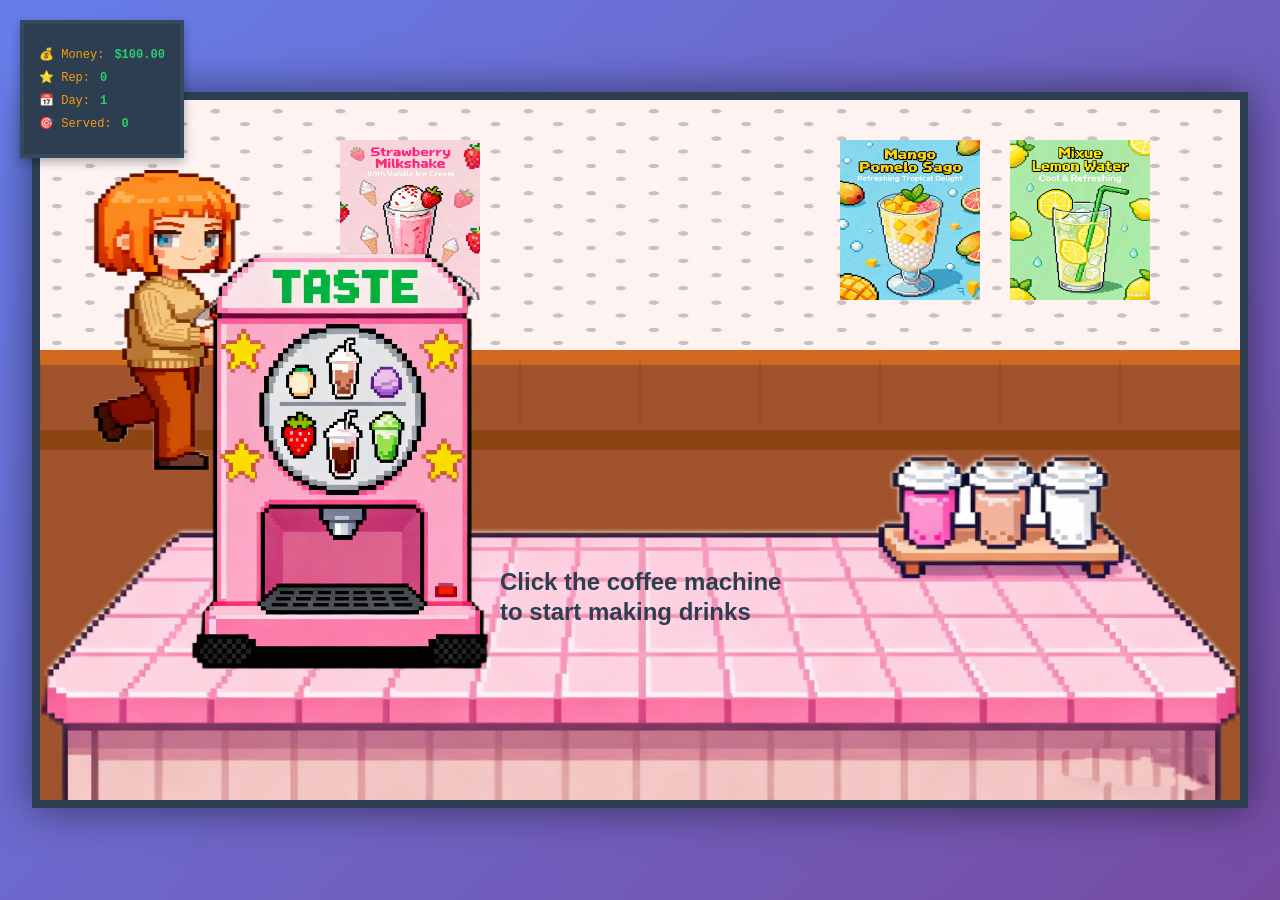
==== STANDALONE.html @ 8b15ea2b "Fix reset button and ingredient click bugs Fixed multiple issues: 1. Reset button now clears all sta" ====
<!DOCTYPE html>
<html lang="en">
<head>
    <meta charset="UTF-8">
    <meta name="viewport" content="width=device-width, initial-scale=1.0">
    <title>Gloria Milktea Shop - Standalone Version</title>
    <style>
        * {
            margin: 0;
            padding: 0;
            box-sizing: border-box;
        }

        body {
            background: linear-gradient(135deg, #667eea 0%, #764ba2 100%);
            font-family: 'Press Start 2P', 'Courier New', monospace;
            overflow: hidden;
            image-rendering: pixelated;
            image-rendering: crisp-edges;
        }

        #gameContainer {
            width: 100vw;
            height: 100vh;
            display: flex;
            flex-direction: column;
            align-items: center;
            justify-content: center;
        }

        #gameCanvas {
            background: #87CEEB;
            border: 8px solid #2c3e50;
            box-shadow: 0 0 40px rgba(0,0,0,0.5);
            cursor: pointer;
            image-rendering: pixelated;
            image-rendering: crisp-edges;
        }

        .ui-overlay {
            position: absolute;
            top: 20px;
            left: 20px;
            right: 20px;
            display: flex;
            justify-content: space-between;
            pointer-events: none;
        }

        .stats-panel {
            background: #2c3e50;
            border: 4px solid #34495e;
            padding: 15px;
            color: #fff;
            font-size: 12px;
            pointer-events: all;
            box-shadow: 0 4px 10px rgba(0,0,0,0.3);
        }

        .stat-item {
            margin: 8px 0;
            display: flex;
            align-items: center;
            gap: 10px;
        }

        .stat-label {
            color: #f39c12;
        }

        .stat-value {
            color: #2ecc71;
            font-weight: bold;
        }

        .instruction-panel {
            position: absolute;
            bottom: 20px;
            left: 50%;
            transform: translateX(-50%);
            background: rgba(44, 62, 80, 0.95);
            border: 4px solid #34495e;
            padding: 20px 30px;
            color: #fff;
            font-size: 10px;
            text-align: center;
            pointer-events: all;
            max-width: 600px;
            line-height: 1.8;
        }

        #thoughtBubble {
            position: absolute;
            background: white;
            border: 5px solid #2c3e50;
            border-radius: 25px;
            padding: 20px 30px;
            font-size: 16px;
            color: #2c3e50;
            max-width: 350px;
            line-height: 1.6;
            pointer-events: none;
            display: none;
            z-index: 100;
        }

        #thoughtBubble::after {
            content: '';
            position: absolute;
            bottom: -25px;
            left: 40px;
            width: 0;
            height: 0;
            border-left: 20px solid transparent;
            border-right: 20px solid transparent;
            border-top: 25px solid white;
        }

        .action-button {
            background: #2ecc71;
            border: 4px solid #27ae60;
            color: #fff;
            padding: 15px 30px;
            font-size: 12px;
            cursor: pointer;
            margin: 10px;
            font-family: 'Press Start 2P', monospace;
            box-shadow: 0 4px 0 #229954;
            transition: all 0.1s;
        }

        .action-button:hover {
            background: #27ae60;
            transform: translateY(-2px);
            box-shadow: 0 6px 0 #229954;
        }

        .action-button:active {
            transform: translateY(4px);
            box-shadow: 0 0 0 #229954;
        }

        .buttons-container {
            position: absolute;
            bottom: 100px;
            left: 50%;
            transform: translateX(-50%);
            display: flex;
            gap: 15px;
        }

        .modal {
            position: fixed;
            top: 0;
            left: 0;
            right: 0;
            bottom: 0;
            background: rgba(0,0,0,0.8);
            display: none;
            align-items: center;
            justify-content: center;
            z-index: 1000;
        }

        .modal.active {
            display: flex;
        }

        .modal-content {
            background-image: url('公告栏.jpg');
            background-size: cover;
            background-position: center;
            background-repeat: no-repeat;
            border: 8px solid #34495e;
            padding: 40px;
            color: #fff;
            text-align: center;
            max-width: 500px;
            box-shadow: 0 0 50px rgba(0,0,0,0.5);
        }

        .modal-content h2 {
            color: #f39c12;
            margin-bottom: 20px;
            font-size: 18px;
        }

        .modal-content p {
            margin: 15px 0;
            font-size: 11px;
            line-height: 1.8;
        }

        .score-display {
            font-size: 48px;
            margin: 20px 0;
        }

        .modal-btn {
            width: 100%;
            padding: 15px;
            background: linear-gradient(135deg, #667eea, #764ba2);
            color: white;
            border: none;
            border-radius: 10px;
            font-size: 16px;
            font-weight: bold;
            cursor: pointer;
            transition: all 0.3s;
        }
    </style>
</head>
<body>
    <div id="gameContainer">
        <div class="ui-overlay">
            <div class="stats-panel">
                <div class="stat-item">
                    <span class="stat-label">💰 Money:</span>
                    <span class="stat-value" id="money">$100</span>
                </div>
                <div class="stat-item">
                    <span class="stat-label">⭐ Rep:</span>
                    <span class="stat-value" id="reputation">0</span>
                </div>
                <div class="stat-item">
                    <span class="stat-label">📅 Day:</span>
                    <span class="stat-value" id="day">1</span>
                </div>
                <div class="stat-item">
                    <span class="stat-label">🎯 Served:</span>
                    <span class="stat-value" id="served">0</span>
                </div>
            </div>
        </div>

        <canvas id="gameCanvas" width="1200" height="700"></canvas>

        <div id="thoughtBubble"></div>
    </div>

    <div id="resultModal" class="modal">
        <div class="modal-content">
            <h2>ORDER COMPLETE!</h2>
            <div class="score-display" id="scoreEmoji">😊</div>
            <p id="feedbackText">Great job!</p>
            <p id="earningsText">Earned: $0</p>
            <button class="action-button" onclick="closeResultModal()">CONTINUE</button>
        </div>
    </div>

    <script>
// Game code embedded directly
const canvas = document.getElementById('gameCanvas');
const ctx = canvas.getContext('2d');

// Load tea machine image
const teaMachineImage = new Image();
teaMachineImage.src = '咖啡机.png';
let teaMachineLoaded = false;
teaMachineImage.onload = () => {
    teaMachineLoaded = true;
    console.log('Tea machine image loaded successfully');
};
teaMachineImage.onerror = () => {
    console.error('Failed to load tea machine image');
};

// Load sticky note image
const stickyNoteImage = new Image();
stickyNoteImage.src = '便签纸.jpg';
let stickyNoteLoaded = false;
stickyNoteImage.onload = () => {
    stickyNoteLoaded = true;
    console.log('Sticky note image loaded successfully');
};
stickyNoteImage.onerror = () => {
    console.error('Failed to load sticky note image');
};

// Load making mode background image
const makingBgImage = new Image();
makingBgImage.src = '背景.jpg';
let makingBgLoaded = false;
makingBgImage.onload = () => {
    makingBgLoaded = true;
    console.log('Making mode background image loaded successfully');
};
makingBgImage.onerror = () => {
    console.error('Failed to load making mode background image');
};

// Load finished mode background image
const finishedBgImage = new Image();
finishedBgImage.src = '背景图片.jpg';
let finishedBgLoaded = false;
finishedBgImage.onload = () => {
    finishedBgLoaded = true;
    console.log('Finished mode background image loaded successfully');
};
finishedBgImage.onerror = () => {
    console.error('Failed to load finished mode background image');
};

// Load wallpaper image for serving mode
const wallpaperImage = new Image();
wallpaperImage.src = '墙纸.jpg';
let wallpaperLoaded = false;
wallpaperImage.onload = () => {
    wallpaperLoaded = true;
    console.log('Wallpaper image loaded successfully');
};
wallpaperImage.onerror = () => {
    console.error('Failed to load wallpaper image');
};

// Load desk surface image for counter
const deskSurfaceImage = new Image();
deskSurfaceImage.src = '桌面.png';
let deskSurfaceLoaded = false;
deskSurfaceImage.onload = () => {
    deskSurfaceLoaded = true;
    console.log('Desk surface image loaded successfully');
};
deskSurfaceImage.onerror = () => {
    console.error('Failed to load desk surface image');
};

// Load button images for making mode
const greenButtonImage = new Image();
greenButtonImage.src = '绿色按钮.png';
let greenButtonLoaded = false;
greenButtonImage.onload = () => {
    greenButtonLoaded = true;
    console.log('Green button image loaded successfully');
};
greenButtonImage.onerror = () => {
    console.error('Failed to load green button image');
};

const redButtonImage = new Image();
redButtonImage.src = '红色按钮.png';
let redButtonLoaded = false;
redButtonImage.onload = () => {
    redButtonLoaded = true;
    console.log('Red button image loaded successfully');
};
redButtonImage.onerror = () => {
    console.error('Failed to load red button image');
};

// Load blue button image for finished mode
const blueButtonImage = new Image();
blueButtonImage.src = '蓝色按钮.png';
let blueButtonLoaded = false;
blueButtonImage.onload = () => {
    blueButtonLoaded = true;
    console.log('Blue button image loaded successfully');
};
blueButtonImage.onerror = () => {
    console.error('Failed to load blue button image');
};

// Load poster images for serving mode
const posterImages = {
    poster1: new Image(),
    poster2: new Image(),
    poster3: new Image()
};
posterImages.poster1.src = '海报1.jpg';
posterImages.poster2.src = '海报2.jpg';
posterImages.poster3.src = '海报3.jpg';

let posterImagesLoaded = 0;
Object.keys(posterImages).forEach(key => {
    posterImages[key].onload = () => {
        posterImagesLoaded++;
        console.log(`Poster image ${key} loaded`);
    };
    posterImages[key].onerror = () => {
        console.error(`Failed to load poster image: ${key}`);
    };
});

// Load fruit box images for making mode
const fruitBoxImages = {
    strawberry: new Image(),
    mango: new Image(),
    lychee: new Image(),
    'passion-fruit': new Image(),
    kiwi: new Image(),
    blueberry: new Image(),
    lemon: new Image(),
    orange: new Image()
};
fruitBoxImages.strawberry.src = '草莓盒子.png';
fruitBoxImages.mango.src = '芒果盒子.png';
fruitBoxImages.lychee.src = '哈密瓜盒子.png';
fruitBoxImages['passion-fruit'].src = '百香果盒子.png';
fruitBoxImages.kiwi.src = '猕猴桃盒子.png';
fruitBoxImages.blueberry.src = '蓝莓盒子.png';
fruitBoxImages.lemon.src = '柠檬盒子1.png';
fruitBoxImages.orange.src = '橙子盒子.png';

let fruitBoxImagesLoaded = 0;
Object.keys(fruitBoxImages).forEach(key => {
    fruitBoxImages[key].onload = () => {
        fruitBoxImagesLoaded++;
        console.log(`Fruit box image ${key} loaded`);
    };
    fruitBoxImages[key].onerror = () => {
        console.error(`Failed to load fruit box image: ${key}`);
    };
});

// Load sauce images for making mode
const sauceImages = {
    chocolate: new Image(),
    honey: new Image()
};
sauceImages.chocolate.src = '巧克力酱.png';
sauceImages.honey.src = '蜂蜜.png';

let sauceImagesLoaded = 0;
Object.keys(sauceImages).forEach(key => {
    sauceImages[key].onload = () => {
        sauceImagesLoaded++;
        console.log(`Sauce image ${key} loaded`);
    };
    sauceImages[key].onerror = () => {
        console.error(`Failed to load sauce image: ${key}`);
    };
});

// Load tea images for making mode
const teaImages = {
    'black-tea': new Image(),
    'green-tea': new Image()
};
teaImages['black-tea'].src = '红茶.png';
teaImages['green-tea'].src = '绿茶.png';

let teaImagesLoaded = 0;
Object.keys(teaImages).forEach(key => {
    teaImages[key].onload = () => {
        teaImagesLoaded++;
        console.log(`Tea image ${key} loaded`);
    };
    teaImages[key].onerror = () => {
        console.error(`Failed to load tea image: ${key}`);
    };
});

// Load emoji images for specific ingredients
const emojiImages = {
    'jasmine-tea': new Image(),
    'cream': new Image(),
    'honey': new Image(),
    'ice-cream': new Image(),
    'pearl': new Image(),
    'fresh-milk': new Image(),
    'oat-milk': new Image()
};
emojiImages['jasmine-tea'].src = 'emoji茉莉花茶.png';
emojiImages['cream'].src = 'emoji奶油.png';
emojiImages['honey'].src = 'emoji蜂蜜.png';
emojiImages['ice-cream'].src = 'emoji冰淇淋.png';
emojiImages['pearl'].src = 'emoji珍珠.png';
emojiImages['fresh-milk'].src = 'emoji牛奶.png';
emojiImages['oat-milk'].src = 'emoji燕麦奶.png';

let emojiImagesLoaded = 0;
Object.keys(emojiImages).forEach(key => {
    emojiImages[key].onload = () => {
        emojiImagesLoaded++;
        console.log(`Emoji image ${key} loaded`);
    };
    emojiImages[key].onerror = () => {
        console.error(`Failed to load emoji image: ${key}`);
    };
});

// Load cup images for different stages
const cupImages = {
    empty: new Image(),
    // Strawberry series
    strawberry: new Image(),
    strawberryMilk: new Image(),
    strawberryMilkIceCream: new Image(),
    strawberryMilkIceCreamChocolate: new Image(),
    complete: new Image(),
    // Lemon series
    lemon: new Image(),
    lemonHoney: new Image(),
    lemonHoneyJasmine: new Image(),
    // Orange series
    orange: new Image(),
    orangeHoney: new Image(),
    orangeHoneyGreenTea: new Image(),
    // Blueberry series
    blueberry: new Image(),
    blueberryMilk: new Image(),
    blueberryMilkCream: new Image(),
    // Mango series
    mango: new Image(),
    mangoMilk: new Image(),
    mangoMilkCream: new Image(),
    mangoMilkCreamIceCream: new Image(),
    // Passion fruit series
    passionFruit: new Image(),
    passionFruitJasmine: new Image(),
    passionFruitJasminePearl: new Image(),
    // Lychee series
    lychee: new Image(),
    // Kiwi series
    kiwi: new Image(),
    // Chocolate series
    chocolate: new Image(),
    chocolateWater: new Image(),
    // Chocolate + fruit combinations
    chocolateStrawberry: new Image(),
    chocolateMango: new Image(),
    chocolateLychee: new Image(),
    chocolatePassionFruit: new Image(),
    chocolateBlueberry: new Image(),
    // Cream and pearl only
    creamOnly: new Image(),
    pearlOnly: new Image(),
    // Ice cream and tea only
    iceCreamOnly: new Image(),
    blackTeaOnly: new Image(),
    greenTeaOnly: new Image()
};

cupImages.empty.src = '微信图片_20251202200937_7_1.png';
// Strawberry series
cupImages.strawberry.src = '微信图片_20251202201106_8_1.png';
cupImages.strawberryMilk.src = '微信图片_20251203012924_64_18.png';
cupImages.strawberryMilkIceCream.src = '微信图片_20251203020037_77_18.png';
cupImages.strawberryMilkIceCreamChocolate.src = '微信图片_20251202201413_13_1.png';
cupImages.complete.src = '微信图片_20251202201511_14_1.png';
// Lemon series
cupImages.lemon.src = '柠檬.png';
cupImages.lemonHoney.src = '柠檬蜂蜜.png';
cupImages.lemonHoneyJasmine.src = '微信图片_20251203015519_74_18.png';
// Orange series
cupImages.orange.src = '橙子.png';
cupImages.orangeHoney.src = '橙子蜂蜜.png';
cupImages.orangeHoneyGreenTea.src = '橙子饮料.png';
// Blueberry series
cupImages.blueberry.src = '蓝莓底.png';
cupImages.blueberryMilk.src = '蓝莓牛奶.png';
cupImages.blueberryMilkCream.src = '蓝莓牛奶奶油.png';
// Mango series
cupImages.mango.src = '芒果.png';
cupImages.mangoMilk.src = '芒果牛奶.png';
cupImages.mangoMilkCream.src = '芒果牛奶奶油.jpg';
cupImages.mangoMilkCreamIceCream.src = '杨枝甘露.png';
// Passion fruit series
cupImages.passionFruit.src = '百香果.png';
cupImages.passionFruitJasmine.src = '百香果茉莉.png';
cupImages.passionFruitJasminePearl.src = '百香果茉莉珍珠.png';
// Lychee series
cupImages.lychee.src = '哈密瓜.png';
// Kiwi series
cupImages.kiwi.src = '猕猴桃.png';
// Chocolate series
cupImages.chocolate.src = '巧克力.png';
cupImages.chocolateWater.src = '巧克力水.png';
// Chocolate + fruit combinations
cupImages.chocolateStrawberry.src = '巧克力草莓.png';
cupImages.chocolateMango.src = '巧克力芒果.png';
cupImages.chocolateLychee.src = '巧克力哈密瓜.png';
cupImages.chocolatePassionFruit.src = '巧克力百香果.png';
cupImages.chocolateBlueberry.src = '巧克力蓝莓.png';
// Cream and pearl only
cupImages.creamOnly.src = '奶油杯子.png';
cupImages.pearlOnly.src = '珍珠杯子.png';
// Ice cream and tea only
cupImages.iceCreamOnly.src = '杯子冰淇淋.png';
cupImages.blackTeaOnly.src = '杯子红茶.png';
cupImages.greenTeaOnly.src = '杯子绿茶.png';

let cupImagesLoaded = 0;
const totalCupImages = Object.keys(cupImages).length;

Object.keys(cupImages).forEach(key => {
    cupImages[key].onload = () => {
        cupImagesLoaded++;
        console.log(`Cup image ${key} loaded (${cupImagesLoaded}/${totalCupImages})`);
    };
    cupImages[key].onerror = () => {
        console.error(`Failed to load cup image: ${key}`);
    };
});

// Load customer character images
const customerImages = {
    jennyWalking1: new Image(),
    jennyWalking2: new Image(),
    jennyFront: new Image(),
    rayWalking1: new Image(),
    rayWalking2: new Image(),
    rayFront: new Image(),
    selinaWalking1: new Image(),
    selinaWalking2: new Image(),
    selinaFront: new Image(),
    manasviWalking1: new Image(),
    manasviWalking2: new Image(),
    manasviFront: new Image(),
    kayleyWalking1: new Image(),
    kayleyWalking2: new Image(),
    kayleyFront: new Image(),
    monicaWalking1: new Image(),
    monicaWalking2: new Image(),
    monicaFront: new Image(),
    evaWalking1: new Image(),
    evaWalking2: new Image(),
    evaFront: new Image(),
    angelinaWalking1: new Image(),
    angelinaWalking2: new Image(),
    angelinaFront: new Image(),
    sunwooWalking1: new Image(),
    sunwooWalking2: new Image(),
    sunwooFront: new Image(),
    anneWalking1: new Image(),
    anneWalking2: new Image(),
    anneFront: new Image()
};

// Jenny images
customerImages.jennyWalking1.src = '微信图片_20251203015929_75_18.png';
customerImages.jennyWalking2.src = '微信图片_20251203015931_76_18.png';
customerImages.jennyFront.src = '微信图片_20251203014739_66_18.png';
// Ray images
customerImages.rayWalking1.src = 'Ray走路1.png';
customerImages.rayWalking2.src = 'Ray走路2.png';
customerImages.rayFront.src = 'Ray站立.png';
// Selina images
customerImages.selinaWalking1.src = 'selina走路1.png';
customerImages.selinaWalking2.src = 'Selina走路2.png';
customerImages.selinaFront.src = 'selina站立.png';
// Manasvi images
customerImages.manasviWalking1.src = 'manasvi走路1.png';
customerImages.manasviWalking2.src = 'manasvi走路2.png';
customerImages.manasviFront.src = 'manasvi站立.png';
// Kayley images
customerImages.kayleyWalking1.src = 'kayley走路1.png';
customerImages.kayleyWalking2.src = 'Kayley走路2.png';
customerImages.kayleyFront.src = 'kayley站立.png';
// Monica images
customerImages.monicaWalking1.src = 'monica走路1.png';
customerImages.monicaWalking2.src = 'monica走路2.jpg';
customerImages.monicaFront.src = 'monica站立.png';
// Eva images
customerImages.evaWalking1.src = 'eva走路1.png';
customerImages.evaWalking2.src = 'eva走路2.png';
customerImages.evaFront.src = 'eva站立.png';
// Angelina images
customerImages.angelinaWalking1.src = 'angi走路1.png';
customerImages.angelinaWalking2.src = 'angi走路2.png';
customerImages.angelinaFront.src = 'angi站.png';
// Sunwoo images
customerImages.sunwooWalking1.src = 'sunwoo走路1.png';
customerImages.sunwooWalking2.src = 'sunwoo走路2.png';
customerImages.sunwooFront.src = 'sunwoo站立.png';
// Anne images
customerImages.anneWalking1.src = 'anne走路1.png';
customerImages.anneWalking2.src = 'anne走路2.png';
customerImages.anneFront.src = 'anne站立.png';

let customerImagesLoaded = 0;
const totalCustomerImages = Object.keys(customerImages).length;

Object.keys(customerImages).forEach(key => {
    customerImages[key].onload = () => {
        customerImagesLoaded++;
        console.log(`Customer image ${key} loaded (${customerImagesLoaded}/${totalCustomerImages})`);
    };
    customerImages[key].onerror = () => {
        console.error(`Failed to load customer image: ${key}`);
    };
});

const game = {
    money: 100,
    reputation: 0,
    day: 1,
    served: 0,
    currentCustomer: null,
    customerX: -100, // Customer position for walking animation
    customerY: 220,
    customerTargetX: 700, // Target position at counter - moved closer to register
    customerState: 'none', // 'walking', 'arrived', 'none'
    customerWalkFrame: 0, // Animation frame for walking (0 or 1)
    customerFrameCounter: 0, // Counter for frame switching
    customerIndex: 0, // Index for rotating through customers
    currentDrink: { base: null, milk: null, toppings: [], shaken: false },
    ingredients: [],
    animations: [],
    mode: 'serving', // 'serving', 'making', or 'finished'
    draggedIngredient: null,
    ingredientScrollOffset: 0, // Scroll offset for ingredients in making mode
    currentSelectingCategory: null, // Track which category is currently being selected
    tempCategorySelection: {}, // Store temporary selection for current category
    lastClickedIngredient: null // Track the last clicked ingredient for fallback display
};

const customers = [
    {
        name: "Jenny",
        sprite: "👩",
        color: "#FFB6C1",
        order: {
            text: "I want Berry Milky Hug!",
            base: null,
            milk: "fresh-milk",
            toppings: ["strawberry", "ice-cream", "chocolate", "strawberry"],
            recipe: ["strawberry", "fresh-milk", "ice-cream", "chocolate", "strawberry"]
        },
        hasImage: true,
        walkingImages: [customerImages.jennyWalking1, customerImages.jennyWalking2],
        frontImage: customerImages.jennyFront
    },
    {
        name: "Ray",
        sprite: "👨",
        color: "#87CEEB",
        order: {
            text: "Lemonade please!",
            base: "jasmine-tea",
            milk: null,
            toppings: ["lemon", "honey"],
            recipe: ["lemon", "honey", "jasmine-tea"]
        },
        hasImage: true,
        walkingImages: [customerImages.rayWalking1, customerImages.rayWalking2],
        frontImage: customerImages.rayFront
    },
    {
        name: "Selina",
        sprite: "👧",
        color: "#FFD700",
        order: {
            text: "Orange drink sounds refreshing!",
            base: "green-tea",
            milk: null,
            toppings: ["orange", "honey"],
            recipe: ["orange", "honey", "green-tea"]
        },
        hasImage: true,
        walkingImages: [customerImages.selinaWalking1, customerImages.selinaWalking2],
        frontImage: customerImages.selinaFront
    },
    {
        name: "Manasvi",
        sprite: "👨",
        color: "#98D8C8",
        order: {
            text: "Blueberry Shake please!",
            base: null,
            milk: "fresh-milk",
            toppings: ["blueberry", "cream"],
            recipe: ["blueberry", "fresh-milk", "cream"]
        },
        hasImage: true,
        walkingImages: [customerImages.manasviWalking1, customerImages.manasviWalking2],
        frontImage: customerImages.manasviFront
    },
    {
        name: "Kayley",
        sprite: "👩",
        color: "#F4A6D7",
        order: {
            text: "Lemonade please!",
            base: "jasmine-tea",
            milk: null,
            toppings: ["lemon", "honey"],
            recipe: ["lemon", "honey", "jasmine-tea"]
        },
        hasImage: true,
        walkingImages: [customerImages.kayleyWalking1, customerImages.kayleyWalking2],
        frontImage: customerImages.kayleyFront
    },
    {
        name: "Monica",
        sprite: "👩",
        color: "#FFA07A",
        order: {
            text: "Mango Ice Cream Shake please!",
            base: null,
            milk: "fresh-milk",
            toppings: ["mango", "cream", "ice-cream"],
            recipe: ["mango", "fresh-milk", "cream", "ice-cream"]
        },
        hasImage: true,
        walkingImages: [customerImages.monicaWalking1, customerImages.monicaWalking2],
        frontImage: customerImages.monicaFront
    },
    {
        name: "Eva",
        sprite: "👩",
        color: "#DDA0DD",
        order: {
            text: "Orange drink sounds refreshing!",
            base: "green-tea",
            milk: null,
            toppings: ["orange", "honey"],
            recipe: ["orange", "honey", "green-tea"]
        },
        hasImage: true,
        walkingImages: [customerImages.evaWalking1, customerImages.evaWalking2],
        frontImage: customerImages.evaFront
    },
    {
        name: "Angelina",
        sprite: "👧",
        color: "#FFB6E1",
        order: {
            text: "I want Berry Milky Hug!",
            base: null,
            milk: "fresh-milk",
            toppings: ["strawberry", "ice-cream", "chocolate", "strawberry"],
            recipe: ["strawberry", "fresh-milk", "ice-cream", "chocolate", "strawberry"]
        },
        hasImage: true,
        walkingImages: [customerImages.angelinaWalking1, customerImages.angelinaWalking2],
        frontImage: customerImages.angelinaFront
    },
    {
        name: "Sunwoo",
        sprite: "👨",
        color: "#B0C4DE",
        order: {
            text: "Blueberry Shake please!",
            base: null,
            milk: "fresh-milk",
            toppings: ["blueberry", "cream"],
            recipe: ["blueberry", "fresh-milk", "cream"]
        },
        hasImage: true,
        walkingImages: [customerImages.sunwooWalking1, customerImages.sunwooWalking2],
        frontImage: customerImages.sunwooFront
    },
    {
        name: "Anne",
        sprite: "👩",
        color: "#FFB6D9",
        order: {
            text: "Mango Milk Tea sounds yummy!",
            base: null,
            milk: "fresh-milk",
            toppings: ["mango", "cream", "ice-cream"],
            recipe: ["mango", "fresh-milk", "cream", "ice-cream"]
        },
        hasImage: true,
        walkingImages: [customerImages.anneWalking1, customerImages.anneWalking2],
        frontImage: customerImages.anneFront
    }
];

const ingredientDB = {
    // First row: Jars (tea bases, milk, toppings) - aligned with tea machine level
    "black-tea": { name: "Black Tea", color: "#8B4513", emoji: "🍵", x: 280, y: 380, type: "base", category: "Drinks", onTable: true },
    "green-tea": { name: "Green Tea", color: "#90EE90", emoji: "🍃", x: 380, y: 380, type: "base", category: "Drinks", onTable: true },
    "jasmine-tea": { name: "Jasmine Tea", color: "#F0E68C", emoji: "🌸", x: 480, y: 380, type: "base", category: "Drinks", onTable: true },
    "fresh-milk": { name: "Fresh Milk", color: "#FFFFFF", emoji: "🥛", x: 580, y: 380, type: "milk", category: "Drinks", onTable: true },
    "oat-milk": { name: "Oat Milk", color: "#F5DEB3", emoji: "🌾", x: 680, y: 380, type: "milk", category: "Drinks", onTable: true },
    "pearl": { name: "Pearls", color: "#000000", emoji: "⚫", x: 780, y: 380, type: "topping", category: "Sauces", onTable: true },
    "ice-cream": { name: "Ice Cream", color: "#FFF8DC", emoji: "🍦", x: 980, y: 380, type: "topping", category: "Drinks", onTable: true },
    "chocolate": { name: "Chocolate", color: "#8B4513", emoji: "🍫", x: 1080, y: 380, type: "topping", category: "Sauces", onTable: true },
    // Second row: Fruit boxes - square shaped
    "strawberry": { name: "Strawberry", color: "#FF6B6B", emoji: "🍓", x: 280, y: 500, type: "fruit", shape: "square", category: "Fruits", onTable: true },
    "mango": { name: "Mango", color: "#FFA500", emoji: "🥭", x: 380, y: 500, type: "fruit", shape: "square", category: "Fruits", onTable: true },
    "lychee": { name: "Lychee", color: "#FFB6C1", emoji: "🍈", x: 480, y: 500, type: "fruit", shape: "square", category: "Fruits", onTable: true },
    "passion-fruit": { name: "Passion", color: "#9370DB", emoji: "🟣", x: 580, y: 500, type: "fruit", shape: "square", category: "Fruits", onTable: true },
    "blueberry": { name: "Blueberry", color: "#4169E1", emoji: "🫐", x: 680, y: 500, type: "fruit", shape: "square", category: "Fruits", onTable: true },
    "kiwi": { name: "Kiwi", color: "#9ACD32", emoji: "🥝", x: 780, y: 500, type: "fruit", shape: "square", category: "Fruits", onTable: true },
    // New ingredients - only in making mode
    "honey": { name: "Honey", color: "#FFD700", emoji: "🍯", type: "topping", category: "Sauces", onTable: true },
    "lemon": { name: "Lemon", color: "#FFF44F", emoji: "🍋", type: "fruit", category: "Fruits", onTable: true },
    "orange": { name: "Orange", color: "#FFA500", emoji: "🍊", type: "fruit", category: "Fruits", onTable: true },
    "cream": { name: "Cream", color: "#FFFACD", emoji: "🥛", type: "topping", category: "Sauces", onTable: false }
};

for (let key in ingredientDB) {
    const ing = { id: key, ...ingredientDB[key], width: 80, height: 80 };
    game.ingredients.push(ing);
}

class Animation {
    constructor(emoji, startX, startY, endX, endY) {
        this.emoji = emoji; this.startX = startX; this.startY = startY; this.endX = endX; this.endY = endY;
        this.frame = 0; this.maxFrame = 20;
    }
    update() { this.frame++; return this.frame >= this.maxFrame; }
    draw() {
        const progress = this.frame / this.maxFrame;
        const currentX = this.startX + (this.endX - this.startX) * progress;
        const currentY = this.startY + (this.endY - this.startY) * progress - Math.sin(progress * Math.PI) * 50;
        ctx.save(); ctx.globalAlpha = 1 - progress * 0.5; ctx.font = '32px Arial'; ctx.fillText(this.emoji, currentX, currentY); ctx.restore();
    }
}

// Helper function to check if toppings match exactly (order doesn't matter)
function toppingsMatchExactly(toppings, expected) {
    if (toppings.length !== expected.length) return false;
    const toppingsCopy = [...toppings].sort();
    const expectedCopy = [...expected].sort();
    return toppingsCopy.every((t, i) => t === expectedCopy[i]);
}

// Helper function to check if toppings contain ALL required ingredients (ignoring quantity and extra ingredients)
function toppingsExactlyMatch(toppings, required) {
    // Get unique topping types
    const uniqueToppings = [...new Set(toppings)];
    const uniqueRequired = [...new Set(required)];

    // Check if toppings contain all required ingredients (can have extra)
    return uniqueRequired.every(req => uniqueToppings.includes(req));
}

// Helper function to check if toppings exactly match required ingredients (ignoring quantity, no extras)
function toppingsExactlyMatch(toppings, required) {
    // Get unique topping types
    const uniqueToppings = [...new Set(toppings)].sort();
    const uniqueRequired = [...new Set(required)].sort();

    // Check if they are exactly the same (no more, no less)
    if (uniqueToppings.length !== uniqueRequired.length) return false;
    return uniqueToppings.every((t, i) => t === uniqueRequired[i]);
}

function getCurrentCupImage() {
    // Determine which cup image to show based on current drink ingredients
    const drink = game.currentDrink;
    console.log('getCurrentCupImage called:', {
        toppings: drink.toppings,
        base: drink.base,
        milk: drink.milk
    });

    // Check for lemon series first - with strict matching
    const hasLemon = drink.toppings.includes('lemon');
    const hasHoney = drink.toppings.includes('honey');
    const hasJasmineTea = drink.base === 'jasmine-tea';

    if (hasLemon) {
        // Lemon series
        if (hasLemon && hasHoney && hasJasmineTea) {
            // Stage 3: lemon + honey + jasmine tea
            if (toppingsExactlyMatch(drink.toppings, ['lemon', 'honey']) && drink.base === 'jasmine-tea') {
                return cupImages.lemonHoneyJasmine;
            }
        } else if (hasLemon && hasHoney) {
            // Stage 2: lemon + honey
            if (toppingsExactlyMatch(drink.toppings, ['lemon', 'honey'])) {
                return cupImages.lemonHoney;
            }
        } else if (hasLemon) {
            // Stage 1: lemon only
            if (toppingsExactlyMatch(drink.toppings, ['lemon'])) {
                return cupImages.lemon;
            }
        }
    }

    // Check for orange series - with strict matching
    const hasOrange = drink.toppings.includes('orange');
    const hasGreenTea = drink.base === 'green-tea';

    if (hasOrange) {
        // Orange series
        if (hasOrange && hasHoney && hasGreenTea) {
            // Stage 3: orange + honey + green tea
            if (toppingsExactlyMatch(drink.toppings, ['orange', 'honey']) && drink.base === 'green-tea') {
                return cupImages.orangeHoneyGreenTea;
            }
        } else if (hasOrange && hasHoney) {
            // Stage 2: orange + honey
            if (toppingsExactlyMatch(drink.toppings, ['orange', 'honey'])) {
                return cupImages.orangeHoney;
            }
        } else if (hasOrange) {
            // Stage 1: orange only
            if (toppingsExactlyMatch(drink.toppings, ['orange'])) {
                return cupImages.orange;
            }
        }
    }

    // Check for strawberry series - with strict matching
    const strawberryCount = drink.toppings.filter(t => t === 'strawberry').length;
    const hasIceCream = drink.toppings.includes('ice-cream');
    const hasChocolate = drink.toppings.includes('chocolate');
    const hasMilk = drink.milk !== null;

    if (strawberryCount >= 2 && hasMilk && hasIceCream && hasChocolate) {
        // Final stage: strawberry + milk + ice cream + chocolate + strawberry
        // Must have exactly: 2 strawberry, ice-cream, chocolate
        if (toppingsExactlyMatch(drink.toppings, ['strawberry', 'strawberry', 'ice-cream', 'chocolate']) && drink.milk) {
            return cupImages.complete;
        }
    } else if (strawberryCount >= 1 && hasMilk && hasIceCream && hasChocolate) {
        // Stage 4: strawberry + milk + ice cream + chocolate
        // Must have exactly: 1 strawberry, ice-cream, chocolate
        if (toppingsExactlyMatch(drink.toppings, ['strawberry', 'ice-cream', 'chocolate']) && drink.milk) {
            return cupImages.strawberryMilkIceCreamChocolate;
        }
    } else if (strawberryCount >= 1 && hasMilk && hasIceCream) {
        // Stage 3: strawberry + milk + ice cream
        // Must have exactly: 1 strawberry, ice-cream
        if (toppingsExactlyMatch(drink.toppings, ['strawberry', 'ice-cream']) && drink.milk) {
            return cupImages.strawberryMilkIceCream;
        }
    } else if (strawberryCount >= 1 && hasMilk) {
        // Stage 2: strawberry + milk
        // Must have exactly: 1 strawberry
        if (toppingsExactlyMatch(drink.toppings, ['strawberry']) && drink.milk) {
            return cupImages.strawberryMilk;
        }
    } else if (strawberryCount >= 1) {
        // Stage 1: strawberry only
        // Must have exactly: 1 strawberry, no milk, no base
        if (toppingsExactlyMatch(drink.toppings, ['strawberry'])) {
            return cupImages.strawberry;
        }
    }

    // Check for blueberry series - with strict matching
    const hasBlueberry = drink.toppings.includes('blueberry');
    const hasCream = drink.toppings.includes('cream');

    if (hasBlueberry) {
        // Blueberry series
        if (hasBlueberry && hasMilk && hasCream) {
            // Stage 3: blueberry + milk + cream
            if (toppingsExactlyMatch(drink.toppings, ['blueberry', 'cream']) && drink.milk) {
                return cupImages.blueberryMilkCream;
            }
        } else if (hasBlueberry && hasMilk) {
            // Stage 2: blueberry + milk
            if (toppingsExactlyMatch(drink.toppings, ['blueberry']) && drink.milk) {
                return cupImages.blueberryMilk;
            }
        } else if (hasBlueberry) {
            // Stage 1: blueberry only
            if (toppingsExactlyMatch(drink.toppings, ['blueberry'])) {
                return cupImages.blueberry;
            }
        }
    }

    // Check for mango series - with strict matching
    const hasMango = drink.toppings.includes('mango');

    if (hasMango) {
        // Mango series
        if (hasMango && hasMilk && hasCream && hasIceCream) {
            // Stage 4: mango + milk + cream + ice cream
            if (toppingsExactlyMatch(drink.toppings, ['mango', 'cream', 'ice-cream']) && drink.milk) {
                return cupImages.mangoMilkCreamIceCream;
            }
        } else if (hasMango && hasMilk && hasCream) {
            // Stage 3: mango + milk + cream
            if (toppingsExactlyMatch(drink.toppings, ['mango', 'cream']) && drink.milk) {
                return cupImages.mangoMilkCream;
            }
        } else if (hasMango && hasMilk) {
            // Stage 2: mango + milk
            if (toppingsExactlyMatch(drink.toppings, ['mango']) && drink.milk) {
                return cupImages.mangoMilk;
            }
        } else if (hasMango) {
            // Stage 1: mango only
            if (toppingsExactlyMatch(drink.toppings, ['mango'])) {
                return cupImages.mango;
            }
        }
    }

    // Check for passion fruit series - with strict matching
    const hasPassionFruit = drink.toppings.includes('passion-fruit');
    const hasPearl = drink.toppings.includes('pearl');

    if (hasPassionFruit) {
        // Passion fruit series
        if (hasPassionFruit && hasJasmineTea && hasPearl) {
            // Stage 3: passion fruit + jasmine tea + pearl
            if (toppingsExactlyMatch(drink.toppings, ['passion-fruit', 'pearl']) && drink.base === 'jasmine-tea') {
                return cupImages.passionFruitJasminePearl;
            }
        } else if (hasPassionFruit && hasJasmineTea) {
            // Stage 2: passion fruit + jasmine tea
            if (toppingsExactlyMatch(drink.toppings, ['passion-fruit']) && drink.base === 'jasmine-tea') {
                return cupImages.passionFruitJasmine;
            }
        } else if (hasPassionFruit) {
            // Stage 1: passion fruit only
            if (toppingsExactlyMatch(drink.toppings, ['passion-fruit'])) {
                return cupImages.passionFruit;
            }
        }
    }

    // Check for lychee only
    const hasLychee = drink.toppings.includes('lychee');
    if (hasLychee && toppingsExactlyMatch(drink.toppings, ['lychee'])) {
        return cupImages.lychee;
    }

    // Check for kiwi only
    const hasKiwi = drink.toppings.includes('kiwi');
    if (hasKiwi && toppingsExactlyMatch(drink.toppings, ['kiwi'])) {
        return cupImages.kiwi;
    }

    // Check for chocolate + fruit combinations - strict matching
    const hasChocolateSauce = drink.toppings.includes('chocolate');
    const hasStrawberryTopping = drink.toppings.includes('strawberry');
    const hasMangoTopping = drink.toppings.includes('mango');
    const hasLycheeTopping = drink.toppings.includes('lychee');
    const hasPassionFruitTopping = drink.toppings.includes('passion-fruit');
    const hasBlueberryTopping = drink.toppings.includes('blueberry');
    const hasAnyLiquid = drink.milk !== null || drink.base !== null;

    // Check for chocolate + fruit combinations (no limits, just need to contain these ingredients)
    if (hasChocolateSauce) {
        if (hasStrawberryTopping && toppingsExactlyMatch(drink.toppings, ['chocolate', 'strawberry'])) {
            return cupImages.chocolateStrawberry;
        } else if (hasMangoTopping && toppingsExactlyMatch(drink.toppings, ['chocolate', 'mango'])) {
            return cupImages.chocolateMango;
        } else if (hasLycheeTopping && toppingsExactlyMatch(drink.toppings, ['chocolate', 'lychee'])) {
            return cupImages.chocolateLychee;
        } else if (hasPassionFruitTopping && toppingsExactlyMatch(drink.toppings, ['chocolate', 'passion-fruit'])) {
            return cupImages.chocolatePassionFruit;
        } else if (hasBlueberryTopping && toppingsExactlyMatch(drink.toppings, ['chocolate', 'blueberry'])) {
            return cupImages.chocolateBlueberry;
        }
    }

    // Check for chocolate series (without specific fruits) - strict matching
    if (hasChocolateSauce) {
        // Chocolate series:
        // 1. Chocolate only -> 巧克力.png
        // 2. Chocolate + any liquid (milk or tea) -> 巧克力水.png
        if (hasAnyLiquid && toppingsExactlyMatch(drink.toppings, ['chocolate'])) {
            return cupImages.chocolateWater;
        } else if (!hasAnyLiquid && toppingsExactlyMatch(drink.toppings, ['chocolate'])) {
            return cupImages.chocolate;
        }
    }

    // Check for cream only
    if (hasCream && toppingsExactlyMatch(drink.toppings, ['cream'])) {
        return cupImages.creamOnly;
    }

    // Check for pearl only
    if (hasPearl && toppingsExactlyMatch(drink.toppings, ['pearl'])) {
        return cupImages.pearlOnly;
    }

    // Check for ice cream only
    if (hasIceCream && toppingsExactlyMatch(drink.toppings, ['ice-cream'])) {
        return cupImages.iceCreamOnly;
    }

    // Check for black tea only
    const hasBlackTea = drink.base === 'black-tea';
    if (hasBlackTea && drink.toppings.length === 0 && !drink.milk) {
        return cupImages.blackTeaOnly;
    }

    // Check for green tea only
    if (hasGreenTea && drink.toppings.length === 0 && !drink.milk) {
        return cupImages.greenTeaOnly;
    }

    // Fallback: If no combination matched, show only the current category's ingredient
    if (game.currentSelectingCategory && game.tempCategorySelection[game.currentSelectingCategory]) {
        const currentCategoryIngredients = game.tempCategorySelection[game.currentSelectingCategory];
        if (currentCategoryIngredients.length > 0) {
            const currentIng = currentCategoryIngredients[0]; // Get the current category's ingredient
            console.log(`No combination found, showing current category (${game.currentSelectingCategory}) ingredient: ${currentIng}`);

            // Map ingredient IDs to their cup images
            const singleIngredientImages = {
                'strawberry': cupImages.strawberry,
                'lemon': cupImages.lemon,
                'orange': cupImages.orange,
                'blueberry': cupImages.blueberry,
                'mango': cupImages.mango,
                'passion-fruit': cupImages.passionFruit,
                'lychee': cupImages.lychee,
                'kiwi': cupImages.kiwi,
                'chocolate': cupImages.chocolate,
                'cream': cupImages.creamOnly,
                'pearl': cupImages.pearlOnly,
                'ice-cream': cupImages.iceCreamOnly,
                'black-tea': cupImages.blackTeaOnly,
                'green-tea': cupImages.greenTeaOnly,
                'jasmine-tea': cupImages.empty, // Jasmine tea doesn't have a single image
                'fresh-milk': cupImages.empty, // Milk doesn't have a single image
                'oat-milk': cupImages.empty, // Oat milk doesn't have a single image
                'honey': cupImages.empty // Honey doesn't have a single image (only in combos)
            };

            if (singleIngredientImages[currentIng]) {
                console.log(`Returning image for ${currentIng}`);
                return singleIngredientImages[currentIng];
            }
        }
    }

    // Empty cup
    console.log('Returning empty cup - no matches found');
    return cupImages.empty;
}

// Check if we should hide the colored layers (for specific cup image sequences)
function shouldHideLayers() {
    const drink = game.currentDrink;

    // Check for lemon series
    const hasLemon = drink.toppings.includes('lemon');
    const hasHoney = drink.toppings.includes('honey');
    const hasJasmineTea = drink.base === 'jasmine-tea';

    // Hide layers for the lemon-based sequence:
    // 1. Lemon only
    // 2. Lemon + honey
    // 3. Lemon + honey + jasmine tea
    if (hasLemon) {
        if (hasLemon && hasHoney && hasJasmineTea) {
            return true;
        } else if (hasLemon && hasHoney) {
            return true;
        } else if (hasLemon) {
            return true;
        }
    }

    // Check for orange series
    const hasOrange = drink.toppings.includes('orange');
    const hasGreenTea = drink.base === 'green-tea';

    // Hide layers for the orange-based sequence:
    // 1. Orange only
    // 2. Orange + honey
    // 3. Orange + honey + green tea
    if (hasOrange) {
        if (hasOrange && hasHoney && hasGreenTea) {
            return true;
        } else if (hasOrange && hasHoney) {
            return true;
        } else if (hasOrange) {
            return true;
        }
    }

    // Check for strawberry series
    const strawberryCount = drink.toppings.filter(t => t === 'strawberry').length;
    const hasIceCream = drink.toppings.includes('ice-cream');
    const hasChocolate = drink.toppings.includes('chocolate');
    const hasMilk = drink.milk !== null;

    // Hide layers for the strawberry-based sequence:
    // 1. Empty cup with strawberry
    // 2. Strawberry + milk
    // 3. Strawberry + milk + ice cream
    // 4. Strawberry + milk + ice cream + chocolate
    // 5. Strawberry + milk + ice cream + chocolate + strawberry (complete)

    // If we have strawberry and are following the specific sequence, hide layers
    if (strawberryCount >= 1) {
        // Check if only strawberry (no milk, ice cream, chocolate)
        if (!hasMilk && !hasIceCream && !hasChocolate) {
            return true;
        }
        // Check if strawberry + milk only
        if (hasMilk && !hasIceCream && !hasChocolate) {
            return true;
        }
        // Check if strawberry + milk + ice cream
        if (hasMilk && hasIceCream && !hasChocolate) {
            return true;
        }
        // Check if strawberry + milk + ice cream + chocolate (one strawberry)
        if (hasMilk && hasIceCream && hasChocolate && strawberryCount === 1) {
            return true;
        }
        // Check if complete (two strawberries + milk + ice cream + chocolate)
        if (hasMilk && hasIceCream && hasChocolate && strawberryCount >= 2) {
            return true;
        }
    }

    // Check for blueberry series
    const hasBlueberry = drink.toppings.includes('blueberry');
    const hasCream = drink.toppings.includes('cream');

    // Hide layers for the blueberry-based sequence:
    // 1. Blueberry only
    // 2. Blueberry + milk
    // 3. Blueberry + milk + cream
    if (hasBlueberry) {
        if (hasBlueberry && hasMilk && hasCream) {
            return true;
        } else if (hasBlueberry && hasMilk) {
            return true;
        } else if (hasBlueberry) {
            return true;
        }
    }

    // Check for mango series
    const hasMango = drink.toppings.includes('mango');

    // Hide layers for the mango-based sequence:
    // 1. Mango only
    // 2. Mango + milk
    // 3. Mango + milk + cream
    // 4. Mango + milk + cream + ice cream
    if (hasMango) {
        if (hasMango && hasMilk && hasCream && hasIceCream) {
            return true;
        } else if (hasMango && hasMilk && hasCream) {
            return true;
        } else if (hasMango && hasMilk) {
            return true;
        } else if (hasMango) {
            return true;
        }
    }

    // Check for passion fruit series
    const hasPassionFruit = drink.toppings.includes('passion-fruit');
    const hasPearl = drink.toppings.includes('pearl');

    // Hide layers for the passion fruit-based sequence:
    // 1. Passion fruit only
    // 2. Passion fruit + jasmine tea
    // 3. Passion fruit + jasmine tea + pearl
    if (hasPassionFruit) {
        if (hasPassionFruit && hasJasmineTea && hasPearl) {
            return true;
        } else if (hasPassionFruit && hasJasmineTea) {
            return true;
        } else if (hasPassionFruit) {
            return true;
        }
    }

    // Check for lychee
    const hasLychee = drink.toppings.includes('lychee');
    if (hasLychee) {
        return true;
    }

    // Check for kiwi
    const hasKiwi = drink.toppings.includes('kiwi');
    if (hasKiwi) {
        return true;
    }

    // Check for chocolate series
    const hasChocolateSauce = drink.toppings.includes('chocolate');
    const hasAnyLiquid = drink.milk !== null || drink.base !== null;

    // Hide layers for the chocolate-based sequence:
    // 1. Chocolate only
    // 2. Chocolate + any liquid (milk or tea)
    if (hasChocolateSauce) {
        return true;
    }

    // Check for cream only
    if (hasCream && drink.toppings.length === 1) {
        return true;
    }

    // Check for pearl only
    if (hasPearl && drink.toppings.length === 1) {
        return true;
    }

    // Check for ice cream only
    if (hasIceCream && drink.toppings.length === 1) {
        return true;
    }

    // Check for black tea only
    const hasBlackTea = drink.base === 'black-tea';
    if (hasBlackTea && drink.toppings.length === 0) {
        return true;
    }

    // Check for green tea only (hasGreenTea already defined earlier)
    if (hasGreenTea && drink.toppings.length === 0) {
        return true;
    }

    return false;
}

function drawBackground() {
    // Customer area background (upper section - behind counter)
    // Draw wallpaper image if loaded, otherwise use gradient as fallback
    if (wallpaperLoaded) {
        // Draw wallpaper image to fill the upper wall area
        ctx.drawImage(wallpaperImage, 0, 0, 1200, 250);
    } else {
        // Fallback: gradient background
        const customerGradient = ctx.createLinearGradient(0, 0, 0, 250);
        customerGradient.addColorStop(0, '#FFE5CC');
        customerGradient.addColorStop(1, '#FFD4A3');
        ctx.fillStyle = customerGradient;
        ctx.fillRect(0, 0, 1200, 250);
    }


    // Poster 1 (left)
    if (posterImages.poster1 && posterImages.poster1.complete) {
        ctx.drawImage(posterImages.poster1, 300, 40, 140, 160);
    } else {
        // Fallback: draw decorative poster
        ctx.fillStyle = '#9370DB';
        ctx.fillRect(300, 40, 140, 160);
        ctx.fillStyle = '#DDA0DD';
        ctx.fillRect(310, 50, 120, 140);
        ctx.font = '60px Arial';
        ctx.fillText('⭐', 345, 110);
        ctx.fillStyle = '#2c3e50';
        ctx.font = 'bold 16px Arial';
        ctx.fillText('SPECIAL', 330, 150);
        ctx.font = '12px Arial';
        ctx.fillText('Today Only!', 335, 170);
    }

    // Poster 2 (middle)
    if (posterImages.poster2 && posterImages.poster2.complete) {
        ctx.drawImage(posterImages.poster2, 800, 40, 140, 160);
    } else {
        // Fallback: draw decorative poster
        ctx.fillStyle = '#FF69B4';
        ctx.fillRect(800, 40, 140, 160);
        ctx.fillStyle = '#FFB6C1';
        ctx.fillRect(810, 50, 120, 140);
        ctx.font = '60px Arial';
        ctx.fillText('🧋', 845, 110);
        ctx.fillStyle = '#2c3e50';
        ctx.font = 'bold 16px Arial';
        ctx.fillText('GLORIA', 830, 150);
        ctx.font = '12px Arial';
        ctx.fillText('Milk Tea', 840, 170);
    }

    // Poster 3 (right)
    if (posterImages.poster3 && posterImages.poster3.complete) {
        ctx.drawImage(posterImages.poster3, 970, 40, 140, 160);
    } else {
        // Fallback: draw decorative poster
        ctx.fillStyle = '#FFA500';
        ctx.fillRect(970, 40, 140, 160);
        ctx.fillStyle = '#FFE4B5';
        ctx.fillRect(980, 50, 120, 140);
        ctx.font = '50px Arial';
        ctx.fillText('🍓🥭', 995, 110);
        ctx.fillStyle = '#2c3e50';
        ctx.font = 'bold 16px Arial';
        ctx.fillText('FRESH', 1010, 150);
        ctx.font = '12px Arial';
        ctx.fillText('Fruit Series', 995, 170);
    }

    // Work area background (lower section - player side)
    // Fill with counter color first to cover transparent areas in desk image
    ctx.fillStyle = '#A0522D';
    ctx.fillRect(0, 350, 1200, 350);

    // Draw desk surface image on top if loaded
    if (deskSurfaceLoaded) {
        ctx.drawImage(deskSurfaceImage, 0, 350, 1200, 350);
    }
}

function drawCounter() {
    // Wooden counter - horizontal divider between customer area and work area
    // Counter top surface
    ctx.fillStyle = '#A0522D';
    ctx.fillRect(0, 250, 1200, 100);

    // Counter front edge (darker)
    ctx.fillStyle = '#8B4513';
    ctx.fillRect(0, 330, 1200, 20);

    // Counter top highlight
    ctx.fillStyle = '#D2691E';
    ctx.fillRect(0, 250, 1200, 15);

    // Counter wood grain effect (simple lines)
    ctx.strokeStyle = 'rgba(139, 69, 19, 0.3)';
    ctx.lineWidth = 2;
    for (let i = 0; i < 10; i++) {
        ctx.beginPath();
        ctx.moveTo(i * 120, 260);
        ctx.lineTo(i * 120, 330);
        ctx.stroke();
    }
}

function drawCustomer() {
    if (!game.currentCustomer) return;

    // Customer in background area (upper section) - showing upper body
    const x = game.customerX; // Use animated position
    const y = game.customerY; // Positioned in customer area

    // Check if customer has custom images
    if (game.currentCustomer.hasImage) {
        let currentImage;

        // Select image based on state
        if (game.customerState === 'walking') {
            // Alternate between two walking images
            currentImage = game.currentCustomer.walkingImages[game.customerWalkFrame];
        } else if (game.customerState === 'arrived') {
            // Use front-facing image when arrived
            currentImage = game.currentCustomer.frontImage;
        }

        // Draw customer image if loaded
        if (currentImage && currentImage.complete) {
            // Draw image centered on position - enlarged
            const imgWidth = 200;
            const imgHeight = 300;
            ctx.drawImage(currentImage, x - imgWidth / 2, y - imgHeight / 2, imgWidth, imgHeight);
        } else {
            // Fallback to emoji if image not loaded
            drawCustomerEmoji(x, y);
        }
    } else {
        // Use emoji for customers without custom images
        drawCustomerEmoji(x, y);
    }

    // Name tag (only show when customer has arrived)
    if (game.customerState === 'arrived') {
        ctx.fillStyle = '#2c3e50';
        ctx.font = 'bold 16px Arial';
        const nameWidth = ctx.measureText(game.currentCustomer.name).width;
        ctx.fillText(game.currentCustomer.name, x - nameWidth / 2, y + 120);
    }
}

// Helper function to draw emoji-based customer
function drawCustomerEmoji(x, y) {
    // Upper body (torso visible above counter) - enlarged more
    ctx.fillStyle = game.currentCustomer.color;
    ctx.fillRect(x - 80, y + 80, 160, 160);

    // Head - enlarged more
    ctx.beginPath();
    ctx.arc(x, y, 100, 0, Math.PI * 2);
    ctx.fill();

    // Face sprite - larger and clearer
    ctx.font = '150px Arial';
    ctx.fillText(game.currentCustomer.sprite, x - 75, y + 50);
}

function drawDrinkCup() {
    // Cup positioned in work area (foreground)
    const x = 400;
    const y = 480;

    // Cup body - larger for better visibility
    ctx.fillStyle = '#FFFFFF';
    ctx.fillRect(x, y, 100, 150);
    ctx.strokeStyle = '#333';
    ctx.lineWidth = 3;
    ctx.strokeRect(x, y, 100, 150);

    // Lid
    ctx.fillStyle = '#FF69B4';
    ctx.beginPath();
    ctx.arc(x + 50, y, 55, 0, Math.PI * 2);
    ctx.fill();
    ctx.stroke();

    // Straw
    ctx.strokeStyle = '#FF0000';
    ctx.lineWidth = 10;
    ctx.beginPath();
    ctx.moveTo(x + 50, y - 60);
    ctx.lineTo(x + 50, y + 25);
    ctx.stroke();

    // Draw drink layers
    let layerY = y + 140;
    const layerHeight = 30;

    // Toppings at bottom
    if (game.currentDrink.toppings.length > 0) {
        game.currentDrink.toppings.forEach((topping, i) => {
            ctx.fillStyle = ingredientDB[topping].color;
            ctx.fillRect(x + 7, layerY - i * 20, 86, 20);
        });
        layerY -= game.currentDrink.toppings.length * 20;
    }

    // Milk layer
    if (game.currentDrink.milk) {
        ctx.fillStyle = ingredientDB[game.currentDrink.milk].color;
        ctx.fillRect(x + 7, layerY - layerHeight, 86, layerHeight);
        layerY -= layerHeight;
    }

    // Tea base layer
    if (game.currentDrink.base) {
        ctx.fillStyle = ingredientDB[game.currentDrink.base].color;
        ctx.fillRect(x + 7, layerY - layerHeight, 86, layerHeight);
    }

    // Shake indicator
    if (game.currentDrink.shaken) {
        ctx.fillStyle = '#2ecc71';
        ctx.font = 'bold 16px Arial';
        ctx.fillText('✓ SHAKEN', x - 5, y + 180);
    }
}

function drawTeaMachine() {
    // Tea brewing machine - moved left and up towards customer
    const x = 150; // Moved further left
    const y = 150; // Moved up towards customer
    const width = 300; // Enlarged more
    const height = 420; // Enlarged more

    if (teaMachineLoaded) {
        // Draw the tea machine image
        ctx.drawImage(teaMachineImage, x, y, width, height);

        // Add steam effect when brewing
        if (game.currentDrink.base) {
            ctx.font = '32px Arial';
            ctx.fillText('💨', x + 40, y - 10);
        }
    } else {
        // Fallback: Draw simple machine if image not loaded
        ctx.fillStyle = '#C0C0C0';
        ctx.fillRect(x, y, width, height);

        // Machine top
        ctx.fillStyle = '#808080';
        ctx.fillRect(x, y, width, 25);

        // Display screen
        ctx.fillStyle = '#000';
        ctx.fillRect(x + 15, y + 40, 90, 50);

        // Status on screen
        if (game.currentDrink.base) {
            ctx.fillStyle = '#0F0';
            ctx.font = '14px monospace';
            ctx.fillText('BREWING', x + 22, y + 70);
            ctx.font = '24px Arial';
            ctx.fillText('💨', x + 45, y + 25);
        } else {
            ctx.fillStyle = '#666';
            ctx.font = '14px monospace';
            ctx.fillText('READY', x + 32, y + 70);
        }

        // Buttons
        for (let i = 0; i < 3; i++) {
            ctx.fillStyle = '#444';
            ctx.fillRect(x + 20 + i * 30, y + 110, 25, 15);
        }

        // Dispenser nozzle
        ctx.fillStyle = '#666';
        ctx.fillRect(x + 45, y + 150, 30, 30);
    }

    // Instruction text to the right of the machine
    ctx.fillStyle = '#2c3e50';
    ctx.font = 'bold 24px Arial';
    ctx.fillText('Click the coffee machine', x + width + 10, y + height - 80);
    ctx.fillText('to start making drinks', x + width + 10, y + height - 50);
}

function drawCashRegister() {
    // Cash register on the right side
    const x = 900;
    const y = 380;
    const width = 180;
    const height = 200;

    // Base of cash register
    ctx.fillStyle = '#2c3e50';
    ctx.fillRect(x, y + 120, width, 80);

    // Screen/display area
    ctx.fillStyle = '#34495e';
    ctx.fillRect(x + 10, y, width - 20, 130);

    // Screen
    ctx.fillStyle = '#1abc9c';
    ctx.fillRect(x + 25, y + 15, width - 50, 85);

    // Display money
    ctx.fillStyle = '#000';
    ctx.font = 'bold 24px monospace';
    const moneyText = `$${game.money.toFixed(2)}`;
    const textWidth = ctx.measureText(moneyText).width;
    ctx.fillText(moneyText, x + (width - textWidth) / 2, y + 60);

    // Number pad buttons (3x3 grid)
    ctx.fillStyle = '#7f8c8d';
    for (let row = 0; row < 3; row++) {
        for (let col = 0; col < 3; col++) {
            const btnX = x + 25 + col * 40;
            const btnY = y + 135 + row * 20;
            ctx.fillRect(btnX, btnY, 35, 15);
        }
    }

    // Cash drawer indicator
    ctx.fillStyle = '#95a5a6';
    ctx.fillRect(x + 20, y + 170, width - 40, 25);

    // Decorative elements
    ctx.fillStyle = '#e74c3c';
    ctx.beginPath();
    ctx.arc(x + width - 30, y + 25, 8, 0, Math.PI * 2);
    ctx.fill();

    // Label
    ctx.fillStyle = '#fff';
    ctx.font = 'bold 12px Arial';
    ctx.fillText('💰 CASH', x + 60, y + 185);
}

function drawIngredients() {
    game.ingredients.forEach(ing => {
        // Only draw ingredients that are on the table
        if (!ing.onTable) return;

        const jarX = ing.x, jarY = ing.y, jarWidth = ing.width, jarHeight = ing.height;

        if (ing.shape === 'square') {
            // Draw square fruit box
            // Box shadow
            ctx.fillStyle = 'rgba(0, 0, 0, 0.2)';
            ctx.fillRect(jarX + 3, jarY + 3, jarWidth, jarHeight);

            // Main box with border
            ctx.fillStyle = '#FFFFFF';
            ctx.fillRect(jarX, jarY, jarWidth, jarHeight);
            ctx.strokeStyle = '#8B4513';
            ctx.lineWidth = 3;
            ctx.strokeRect(jarX, jarY, jarWidth, jarHeight);

            // Fruit color background (semi-transparent)
            ctx.fillStyle = ing.color;
            ctx.globalAlpha = 0.3;
            ctx.fillRect(jarX + 5, jarY + 5, jarWidth - 10, jarHeight - 10);
            ctx.globalAlpha = 1.0;

            // Fruit emoji
            ctx.font = '40px Arial';
            ctx.fillText(ing.emoji, jarX + jarWidth/2 - 20, jarY + jarHeight/2 + 10);

            // Name label at bottom
            ctx.fillStyle = '#2c3e50';
            ctx.font = 'bold 10px Arial';
            const nameWidth = ctx.measureText(ing.name).width;
            ctx.fillText(ing.name, jarX + (jarWidth - nameWidth) / 2, jarY + jarHeight - 10);
        } else {
            // Draw glass jar (original style)
            const jarHeightExt = jarHeight + 20;
            const gradient = ctx.createLinearGradient(jarX, jarY, jarX + jarWidth, jarY);
            gradient.addColorStop(0, 'rgba(200, 230, 255, 0.8)');
            gradient.addColorStop(0.5, 'rgba(255, 255, 255, 0.9)');
            gradient.addColorStop(1, 'rgba(200, 230, 255, 0.8)');
            ctx.fillStyle = gradient;
            ctx.fillRect(jarX + 5, jarY + 10, jarWidth - 10, jarHeightExt - 15);
            ctx.strokeStyle = 'rgba(100, 150, 200, 0.6)';
            ctx.lineWidth = 2;
            ctx.strokeRect(jarX + 5, jarY + 10, jarWidth - 10, jarHeightExt - 15);

            const lidGradient = ctx.createLinearGradient(jarX, jarY, jarX + jarWidth, jarY);
            lidGradient.addColorStop(0, '#8B7355');
            lidGradient.addColorStop(0.5, '#D4A76A');
            lidGradient.addColorStop(1, '#8B7355');
            ctx.fillStyle = lidGradient;
            ctx.fillRect(jarX, jarY, jarWidth, 12);

            ctx.fillStyle = ing.color;
            ctx.globalAlpha = 0.7;
            ctx.fillRect(jarX + 10, jarY + 40, jarWidth - 20, jarHeightExt - 50);
            ctx.globalAlpha = 1.0;

            ctx.font = '40px Arial';
            ctx.fillText(ing.emoji, jarX + 15, jarY + 40);

            ctx.fillStyle = 'rgba(255, 248, 220, 0.9)';
            ctx.fillRect(jarX + 8, jarY + 70, jarWidth - 16, 20);
            ctx.fillStyle = '#2c3e50';
            ctx.font = 'bold 11px Arial';
            const nameWidth = ctx.measureText(ing.name).width;
            ctx.fillText(ing.name, jarX + (jarWidth - nameWidth) / 2, jarY + 84);
        }
    });
}

function drawMakingMode() {
    // Background
    if (makingBgLoaded) {
        // Draw the background image
        ctx.drawImage(makingBgImage, 0, 0, 1200, 700);
    } else {
        // Fallback: solid color background
        ctx.fillStyle = '#E8D5B7';
        ctx.fillRect(0, 0, 1200, 700);
    }

    // Title
    ctx.fillStyle = '#2c3e50';
    ctx.font = 'bold 32px Arial';
    ctx.fillText('🧋 Making Drinks', 50, 60);

    // Recipe sticky note on the left - showing current customer's order
    if (game.currentCustomer) {
        const noteX = 50, noteY = 100;
        const noteWidth = 250, noteHeight = 300;

        // Draw sticky note image if loaded
        if (stickyNoteLoaded) {
            // Draw the sticky note image
            ctx.drawImage(stickyNoteImage, noteX, noteY, noteWidth, noteHeight);

            // Draw pushpin on top of the sticky note
            const pinX = noteX + noteWidth / 2;
            const pinY = noteY + 10;

            // Pushpin circle (metal part)
            ctx.fillStyle = '#C0C0C0';
            ctx.beginPath();
            ctx.arc(pinX, pinY, 8, 0, Math.PI * 2);
            ctx.fill();

            // Pushpin highlight
            ctx.fillStyle = '#E8E8E8';
            ctx.beginPath();
            ctx.arc(pinX - 2, pinY - 2, 3, 0, Math.PI * 2);
            ctx.fill();

            // Pushpin shadow
            ctx.fillStyle = '#808080';
            ctx.beginPath();
            ctx.arc(pinX + 1, pinY + 1, 2, 0, Math.PI * 2);
            ctx.fill();
        } else {
            // Fallback: draw yellow sticky note if image not loaded
            ctx.fillStyle = 'rgba(0, 0, 0, 0.1)';
            ctx.fillRect(noteX + 3, noteY + 3, noteWidth, noteHeight);
            ctx.fillStyle = '#FFEB3B';
            ctx.fillRect(noteX, noteY, noteWidth, noteHeight);
            ctx.strokeStyle = '#FDD835';
            ctx.lineWidth = 2;
            ctx.strokeRect(noteX, noteY, noteWidth, noteHeight);
        }

        // Center the text content on the sticky note
        const centerX = noteX + noteWidth / 2;
        const startY = noteY + 80;

        // Recipe title (centered)
        ctx.fillStyle = '#2c3e50';
        ctx.font = 'bold 18px Arial';
        ctx.textAlign = 'center';
        ctx.fillText('📝 Recipe', centerX, startY);

        // Customer name and order (centered, black color)
        ctx.font = 'bold 14px Arial';
        ctx.fillStyle = '#2c3e50';
        ctx.fillText(`${game.currentCustomer.name}'s order:`, centerX, startY + 35);

        // Recipe content (centered)
        ctx.fillStyle = '#2c3e50';
        ctx.font = '11px Arial';
        let recipeY = startY + 60;
        let stepNum = 1;

        // Add recipe steps based on recipe order
        const order = game.currentCustomer.order;

        // Use recipe field for correct order
        if (order.recipe && order.recipe.length > 0) {
            order.recipe.forEach(ingredient => {
                const ingName = ingredientDB[ingredient].name;
                ctx.fillText(`${stepNum}. Add ${ingName.toLowerCase()}`, centerX, recipeY);
                recipeY += 18;
                stepNum++;
            });
        }

        // Reminder (centered)
        recipeY += 10;
        ctx.font = 'bold italic 14px Arial';
        ctx.fillStyle = '#666';
        ctx.fillText('Follow the order carefully!', centerX, recipeY);

        // Reset text alignment to default
        ctx.textAlign = 'left';
    }

    // Large cup in center - positioned between Complete and Reset buttons
    const cupX = 435, cupY = 250;
    const cupWidth = 150, cupHeight = 250;

    // Draw drink layers in cup first (behind the cup image)
    // Only draw layers if not in a special cup image sequence
    if (!shouldHideLayers()) {
        let layerY = cupY + 230;
        const layerHeight = 40;

        if (game.currentDrink.toppings.length > 0) {
            game.currentDrink.toppings.forEach((topping, i) => {
                ctx.fillStyle = ingredientDB[topping].color;
                ctx.fillRect(cupX + 10, layerY - i * 30, 130, 30);
            });
            layerY -= game.currentDrink.toppings.length * 30;
        }
        if (game.currentDrink.milk) {
            ctx.fillStyle = ingredientDB[game.currentDrink.milk].color;
            ctx.fillRect(cupX + 10, layerY - layerHeight, 130, layerHeight);
            layerY -= layerHeight;
        }
        if (game.currentDrink.base) {
            ctx.fillStyle = ingredientDB[game.currentDrink.base].color;
            ctx.fillRect(cupX + 10, layerY - layerHeight, 130, layerHeight);
        }
    }

    // Draw cup image on top - use dynamic cup image based on ingredients
    const currentCupImage = getCurrentCupImage();
    if (currentCupImage && currentCupImage.complete) {
        ctx.drawImage(currentCupImage, cupX, cupY, cupWidth, cupHeight);
    } else {
        // Fallback: draw simple cup if image not loaded
        ctx.fillStyle = '#FFFFFF';
        ctx.fillRect(cupX, cupY, cupWidth, cupHeight);
        ctx.strokeStyle = '#333';
        ctx.lineWidth = 4;
        ctx.strokeRect(cupX, cupY, cupWidth, cupHeight);

        // Cup lid
        ctx.fillStyle = '#FF69B4';
        ctx.beginPath();
        ctx.arc(cupX + 75, cupY, 80, 0, Math.PI * 2);
        ctx.fill();
        ctx.stroke();

        // Straw
        ctx.strokeStyle = '#FF0000';
        ctx.lineWidth = 12;
        ctx.beginPath();
        ctx.moveTo(cupX + 75, cupY - 80);
        ctx.lineTo(cupX + 75, cupY + 30);
        ctx.stroke();
    }

    // Ingredient options - categorized display
    const startX = 820, startY = 40;
    const boxWidth = 100, boxHeight = 100;
    const spacingX = 120, spacingY = 130;

    // Create a clipping region for ingredients to enable scrolling
    ctx.save();
    ctx.beginPath();
    ctx.rect(startX - 10, startY - 30, 400, 660);
    ctx.clip();

    let currentY = startY - game.ingredientScrollOffset;

    // Group ingredients by category
    const categories = {
        'Fruits': game.ingredients.filter(ing => ing.category === 'Fruits'),
        'Sauces': game.ingredients.filter(ing => ing.category === 'Sauces'),
        'Drinks': game.ingredients.filter(ing => ing.category === 'Drinks')
    };

    // Also add base and milk
    const bases = game.ingredients.filter(ing => ing.type === 'base');
    const milks = game.ingredients.filter(ing => ing.type === 'milk');
    const otherToppings = game.ingredients.filter(ing => (ing.type === 'topping' || ing.type === 'fruit') && !ing.category);

    // Draw each category
    Object.keys(categories).forEach(categoryName => {
        const items = categories[categoryName];
        if (items.length === 0) return;

        // Category title
        ctx.fillStyle = '#2c3e50';
        ctx.font = 'bold 16px Arial';
        ctx.fillText(categoryName, startX, currentY);
        currentY += 25;

        // Draw items in this category
        items.forEach((ing, i) => {
            const x = startX + (i % 3) * spacingX;
            const y = currentY + Math.floor(i / 3) * spacingY;

            // Ingredient box
            ctx.fillStyle = ing.color;
            ctx.globalAlpha = 0.3;
            ctx.fillRect(x, y, boxWidth, boxHeight);
            ctx.globalAlpha = 1.0;
            ctx.strokeStyle = '#333';
            ctx.lineWidth = 2;
            ctx.strokeRect(x, y, boxWidth, boxHeight);

            // Emoji or image
            if ((ing.id === 'strawberry' || ing.id === 'mango' || ing.id === 'lychee' || ing.id === 'passion-fruit' || ing.id === 'kiwi' || ing.id === 'blueberry' || ing.id === 'lemon' || ing.id === 'orange') && fruitBoxImages[ing.id] && fruitBoxImages[ing.id].complete) {
                // Draw fruit box image instead of emoji
                ctx.drawImage(fruitBoxImages[ing.id], x, y, boxWidth, boxHeight);
            } else if (ing.id === 'chocolate' && sauceImages[ing.id] && sauceImages[ing.id].complete) {
                // Draw sauce image instead of emoji
                ctx.drawImage(sauceImages[ing.id], x, y, boxWidth, boxHeight);
            } else if ((ing.id === 'black-tea' || ing.id === 'green-tea') && teaImages[ing.id] && teaImages[ing.id].complete) {
                // Draw tea image instead of emoji
                ctx.drawImage(teaImages[ing.id], x, y, boxWidth, boxHeight);
            } else if (emojiImages[ing.id] && emojiImages[ing.id].complete) {
                // Draw emoji image for jasmine-tea, cream, honey
                ctx.drawImage(emojiImages[ing.id], x, y, boxWidth, boxHeight);
            } else {
                // Draw emoji as fallback - centered in larger box
                ctx.font = '48px Arial';
                ctx.fillText(ing.emoji, x + 18, y + 62);
            }

            // Name - below the box
            ctx.fillStyle = '#2c3e50';
            ctx.font = 'bold 12px Arial';
            const nameWidth = ctx.measureText(ing.name).width;
            ctx.fillText(ing.name, x + (boxWidth - nameWidth) / 2, y + boxHeight + 15);
        });

        currentY += Math.ceil(items.length / 3) * spacingY + 15;
    });

    ctx.restore();

    // Complete button - moved left
    if (greenButtonLoaded) {
        ctx.drawImage(greenButtonImage, 300, 520, 200, 60);
    } else {
        // Fallback if image not loaded
        ctx.fillStyle = '#2ecc71';
        ctx.fillRect(300, 520, 200, 60);
    }
    ctx.fillStyle = '#fff';
    ctx.font = 'bold 24px Arial';
    ctx.fillText('✅ Complete', 330, 560);

    // Reset button - next to Complete
    if (redButtonLoaded) {
        ctx.drawImage(redButtonImage, 520, 520, 200, 60);
    } else {
        // Fallback if image not loaded
        ctx.fillStyle = '#e74c3c';
        ctx.fillRect(520, 520, 200, 60);
    }
    ctx.fillStyle = '#fff';
    ctx.font = 'bold 24px Arial';
    ctx.fillText('🔄 Reset', 570, 560);

    // Hand cursor hint
    ctx.fillStyle = '#666';
    ctx.font = '16px Arial';
    ctx.fillText('👆 Click ingredients to add', 430, 150);
}

function drawFinishedDrink() {
    // Background - draw background image if loaded
    if (finishedBgLoaded) {
        ctx.drawImage(finishedBgImage, 0, 0, 1200, 700);
    } else {
        // Fallback to solid color if image not loaded
        ctx.fillStyle = '#E8D5B7';
        ctx.fillRect(0, 0, 1200, 700);
    }

    // Title
    ctx.fillStyle = '#2c3e50';
    ctx.font = 'bold 32px Arial';
    ctx.fillText('✨ Finished!', 500, 60);

    // Display box for finished drink
    const boxX = 450, boxY = 150;
    const boxWidth = 300, boxHeight = 400;

    // Box shadow
    ctx.fillStyle = 'rgba(0, 0, 0, 0.2)';
    ctx.fillRect(boxX + 5, boxY + 5, boxWidth, boxHeight);

    // Box background
    ctx.fillStyle = '#FFFFFF';
    ctx.fillRect(boxX, boxY, boxWidth, boxHeight);
    ctx.strokeStyle = '#2c3e50';
    ctx.lineWidth = 4;
    ctx.strokeRect(boxX, boxY, boxWidth, boxHeight);

    // Large finished cup in center of box
    const cupX = boxX + 75, cupY = boxY + 100;
    const cupWidth = 150, cupHeight = 250;

    // Draw drink layers in cup first (behind the cup image)
    // Only draw layers if not in a special cup image sequence
    if (!shouldHideLayers()) {
        let layerY = cupY + 230;
        const layerHeight = 40;

        if (game.currentDrink.toppings.length > 0) {
            game.currentDrink.toppings.forEach((topping, i) => {
                ctx.fillStyle = ingredientDB[topping].color;
                ctx.fillRect(cupX + 10, layerY - i * 30, 130, 30);
            });
            layerY -= game.currentDrink.toppings.length * 30;
        }
        if (game.currentDrink.milk) {
            ctx.fillStyle = ingredientDB[game.currentDrink.milk].color;
            ctx.fillRect(cupX + 10, layerY - layerHeight, 130, layerHeight);
            layerY -= layerHeight;
        }
        if (game.currentDrink.base) {
            ctx.fillStyle = ingredientDB[game.currentDrink.base].color;
            ctx.fillRect(cupX + 10, layerY - layerHeight, 130, layerHeight);
        }
    }

    // Draw cup image on top - use dynamic cup image based on ingredients
    const currentCupImage = getCurrentCupImage();
    if (currentCupImage && currentCupImage.complete) {
        ctx.drawImage(currentCupImage, cupX, cupY, cupWidth, cupHeight);
    } else {
        // Fallback: draw simple cup if image not loaded
        ctx.fillStyle = '#FFFFFF';
        ctx.fillRect(cupX, cupY, cupWidth, cupHeight);
        ctx.strokeStyle = '#333';
        ctx.lineWidth = 3;
        ctx.strokeRect(cupX, cupY, cupWidth, cupHeight);

        // Cup lid
        ctx.fillStyle = '#FF69B4';
        ctx.beginPath();
        ctx.arc(cupX + 75, cupY, 80, 0, Math.PI * 2);
        ctx.fill();
        ctx.stroke();

        // Straw
        ctx.strokeStyle = '#FF0000';
        ctx.lineWidth = 12;
        ctx.beginPath();
        ctx.moveTo(cupX + 75, cupY - 80);
        ctx.lineTo(cupX + 75, cupY + 30);
        ctx.stroke();
    }

    // Label
    ctx.fillStyle = '#2c3e50';
    ctx.font = 'bold 20px Arial';
    ctx.fillText('Your drink is ready!', boxX + 45, boxY + 40);

    // Continue button - use blue button image
    if (blueButtonLoaded) {
        ctx.drawImage(blueButtonImage, 500, 590, 200, 50);
    } else {
        // Fallback if image not loaded
        ctx.fillStyle = '#3498db';
        ctx.fillRect(500, 590, 200, 50);
    }
    ctx.fillStyle = '#fff';
    ctx.font = 'bold 20px Arial';
    ctx.fillText('Continue →', 530, 622);
}

function updateCustomer() {
    // Animate customer walking to counter
    if (game.customerState === 'walking') {
        const speed = 3; // pixels per frame
        const distance = game.customerTargetX - game.customerX;

        if (Math.abs(distance) > speed) {
            // Still walking
            game.customerX += speed;

            // Update walking animation frame (switch every 10 frames)
            game.customerFrameCounter++;
            if (game.customerFrameCounter >= 10) {
                game.customerFrameCounter = 0;
                game.customerWalkFrame = game.customerWalkFrame === 0 ? 1 : 0;
            }
        } else {
            // Arrived at counter
            game.customerX = game.customerTargetX;
            game.customerState = 'arrived';

            // Show thought bubble when arrived (but only in serving mode, NOT in making mode)
            if (game.mode === 'serving') {
                const bubble = document.getElementById('thoughtBubble');
                bubble.style.display = 'block';
                bubble.style.left = (game.customerX + 150) + 'px';
                bubble.style.top = '20px';
                bubble.innerHTML = `<strong>${game.currentCustomer.name}:</strong><br>"${game.currentCustomer.order.text}"`;
            }
        }
    }
}

function render() {
    ctx.clearRect(0, 0, canvas.width, canvas.height);

    // Update customer animation
    updateCustomer();

    if (game.mode === 'serving') {
        // Draw serving mode
        drawBackground();
        drawCounter();
        drawCustomer();
        drawTeaMachine();
    } else if (game.mode === 'making') {
        // Draw making mode
        drawMakingMode();
    } else if (game.mode === 'finished') {
        // Draw finished drink display
        drawFinishedDrink();
    }

    game.animations = game.animations.filter(anim => { anim.draw(); return !anim.update(); });
    requestAnimationFrame(render);
}

canvas.addEventListener('click', (e) => {
    const rect = canvas.getBoundingClientRect();
    const x = e.clientX - rect.left, y = e.clientY - rect.top;

    if (game.mode === 'serving') {
        // Check if clicked on tea machine (moved left and up)
        // Machine is at x=150, y=150, width=300, height=420
        if (x >= 150 && x <= 450 && y >= 150 && y <= 570) {
            game.mode = 'making';
            game.ingredientScrollOffset = 0; // Reset scroll when entering making mode
            game.currentSelectingCategory = null; // Reset category selection
            game.tempCategorySelection = {}; // Clear temp selections
            game.lastClickedIngredient = null; // Reset last clicked ingredient
            canvas.style.cursor = 'grab';
            // Hide thought bubble when entering making mode
            const bubble = document.getElementById('thoughtBubble');
            bubble.style.display = 'none';
            return;
        }

        // In serving mode, ingredients can only be clicked in making mode
        // No direct ingredient interaction in serving mode
    } else if (game.mode === 'making') {
        // Check if clicked on Complete button
        if (x >= 300 && x <= 500 && y >= 520 && y <= 580) {
            game.mode = 'finished';
            game.currentDrink.shaken = true;
            canvas.style.cursor = 'default';
            return;
        }

        // Check if clicked on Reset button
        if (x >= 520 && x <= 720 && y >= 520 && y <= 580) {
            resetDrink();
            return;
        }

        // Check if clicked on ingredients (categorized layout)
        const startX = 820, startY = 40;
        const boxWidth = 100, boxHeight = 100;
        const spacingX = 120, spacingY = 130;

        // Clipping region bounds (same as in drawing)
        const clipTop = startY - 30;
        const clipBottom = clipTop + 660;

        let currentY = startY - game.ingredientScrollOffset;

        // Group ingredients by category
        const categories = {
            'Fruits': game.ingredients.filter(ing => ing.category === 'Fruits'),
            'Sauces': game.ingredients.filter(ing => ing.category === 'Sauces'),
            'Drinks': game.ingredients.filter(ing => ing.category === 'Drinks')
        };

        // Check each category
        Object.keys(categories).forEach(categoryName => {
            const items = categories[categoryName];
            if (items.length === 0) return;

            currentY += 25; // Skip category title

            items.forEach((ing, i) => {
                const ingX = startX + (i % 3) * spacingX;
                const ingY = currentY + Math.floor(i / 3) * spacingY;

                // Only check click if ingredient is visible in clipping region
                if (ingY + boxHeight < clipTop || ingY > clipBottom) {
                    return; // Skip ingredients outside visible area
                }

                if (x >= ingX && x <= ingX + boxWidth && y >= ingY && y <= ingY + boxHeight) {
                    const ingData = ingredientDB[ing.id];
                    const clickedCategory = ingData.category;
                    console.log(`Clicked on ${ing.id} (category: ${clickedCategory}, type: ${ingData.type})`);

                    // Track last clicked ingredient for fallback display
                    game.lastClickedIngredient = ing.id;

                    // If clicking a different category, lock previous category's selection
                    if (game.currentSelectingCategory && game.currentSelectingCategory !== clickedCategory) {
                        console.log(`Switching from ${game.currentSelectingCategory} to ${clickedCategory}, locking previous selection`);
                    }

                    // Update current selecting category for ALL ingredient types
                    game.currentSelectingCategory = clickedCategory;

                    // Handle base and milk separately (they replace, not add to toppings)
                    if (ingData.type === 'base') {
                        game.currentDrink.base = ing.id;
                        // Store in temp selection for category tracking
                        game.tempCategorySelection[clickedCategory] = [ing.id];
                        console.log(`Base set to: ${ing.id}`);
                    } else if (ingData.type === 'milk') {
                        game.currentDrink.milk = ing.id;
                        // Store in temp selection for category tracking
                        game.tempCategorySelection[clickedCategory] = [ing.id];
                        console.log(`Milk set to: ${ing.id}`);
                    } else {
                        // For fruits and toppings
                        // Replace any previous selection in this category
                        game.tempCategorySelection[clickedCategory] = [ing.id];
                        console.log(`Temp selection for ${clickedCategory}: ${ing.id}`);

                        // Update toppings display to include all category selections
                        game.currentDrink.toppings = [];
                        for (let cat in game.tempCategorySelection) {
                            // Skip Drinks category as it contains base/milk, not toppings
                            const catItems = game.tempCategorySelection[cat];
                            catItems.forEach(itemId => {
                                const itemData = ingredientDB[itemId];
                                // Only add to toppings if it's not a base or milk
                                if (itemData.type !== 'base' && itemData.type !== 'milk') {
                                    game.currentDrink.toppings.push(itemId);
                                }
                            });
                        }
                        console.log(`Total toppings:`, game.currentDrink.toppings);
                    }
                }
            });

            currentY += Math.ceil(items.length / 3) * spacingY + 15;
        });
    } else if (game.mode === 'finished') {
        // Check if clicked on continue button
        if (x >= 500 && x <= 700 && y >= 590 && y <= 640) {
            // Immediately return to serving mode
            game.mode = 'serving';
            // Automatically serve drink to customer and show receipt
            serveDrink();
            canvas.style.cursor = 'default';
            return;
        }
    }
});

// Mouse wheel event for scrolling ingredients in making mode
canvas.addEventListener('wheel', (e) => {
    if (game.mode === 'making') {
        e.preventDefault();

        // Scroll amount
        const scrollAmount = e.deltaY > 0 ? 30 : -30;
        game.ingredientScrollOffset += scrollAmount;

        // Limit scroll bounds (prevent scrolling too far up or down)
        const maxScroll = 400; // Maximum scroll down
        const minScroll = 0; // Minimum scroll (top)

        game.ingredientScrollOffset = Math.max(minScroll, Math.min(maxScroll, game.ingredientScrollOffset));
    }
}, { passive: false });

function serveDrink() {
    if (!game.currentCustomer) return;
    const order = game.currentCustomer.order, drink = game.currentDrink;
    let score = 0, total = 0;
    if (order.base) { total++; if (drink.base === order.base) score++; }
    if (order.milk) { total++; if (drink.milk === order.milk) score++; }
    if (order.toppings && order.toppings.length > 0) {
        total += order.toppings.length;
        order.toppings.forEach(topping => { if (drink.toppings.includes(topping)) score++; });
    }
    if (drink.shaken) { score += 0.5; total += 0.5; }
    const finalScore = total > 0 ? score / total : 0;

    // Calculate earnings - if order doesn't match customer's request, no money!
    let earnings = 0;
    if (finalScore >= 0.5) {
        const basePrice = 4.5, multiplier = 0.7 + (finalScore * 1.3), tip = finalScore >= 0.9 ? basePrice * 0.5 : finalScore >= 0.7 ? basePrice * 0.2 : 0;
        earnings = parseFloat((basePrice * multiplier + tip).toFixed(2));
        game.money += earnings;
    }

    game.served++;
    game.reputation += finalScore >= 0.8 ? 10 : finalScore >= 0.6 ? 5 : finalScore >= 0.5 ? 2 : -5;

    const modal = document.getElementById('resultModal'), emoji = document.getElementById('scoreEmoji');
    emoji.textContent = finalScore >= 0.9 ? '🤩' : finalScore >= 0.7 ? '😊' : finalScore >= 0.5 ? '🙂' : '😡';
    document.getElementById('feedbackText').textContent = finalScore >= 0.9 ? 'PERFECT! Exactly what I wanted!' : finalScore >= 0.7 ? 'Great job! This is delicious!' : finalScore >= 0.5 ? 'Pretty good, thanks!' : 'This is NOT what I ordered! 😡';
    document.getElementById('earningsText').textContent = earnings > 0 ? `Earned: $${earnings} (${(finalScore * 100).toFixed(0)}% match)` : `😡 No payment - wrong order! (${(finalScore * 100).toFixed(0)}% match)`;
    modal.classList.add('active');
    updateUI();
    setTimeout(() => {
        modal.classList.remove('active');
        resetDrink();
        spawnCustomer();
    }, 3000);
}

function resetDrink() {
    game.currentDrink = { base: null, milk: null, toppings: [], shaken: false };
    game.currentSelectingCategory = null;
    game.tempCategorySelection = {};
    game.lastClickedIngredient = null;
    console.log('Drink reset - all selections cleared');
}
function closeResultModal() { document.getElementById('resultModal').classList.remove('active'); }
function spawnCustomer() {
    // Select customer in order (rotating through the list)
    game.currentCustomer = customers[game.customerIndex];
    game.customerIndex = (game.customerIndex + 1) % customers.length;

    // Start customer off-screen to the left
    game.customerX = -100;
    game.customerY = 220;
    game.customerState = 'walking';

    // Reset walking animation frame
    game.customerWalkFrame = 0;
    game.customerFrameCounter = 0;

    // Hide thought bubble initially - it will show when customer arrives
    const bubble = document.getElementById('thoughtBubble');
    bubble.style.display = 'none';
}
function updateUI() {
    document.getElementById('money').textContent = `$${game.money.toFixed(2)}`;
    document.getElementById('reputation').textContent = game.reputation;
    document.getElementById('day').textContent = game.day;
    document.getElementById('served').textContent = game.served;
}

spawnCustomer(); updateUI(); render();
    </script>
</body>
</html>
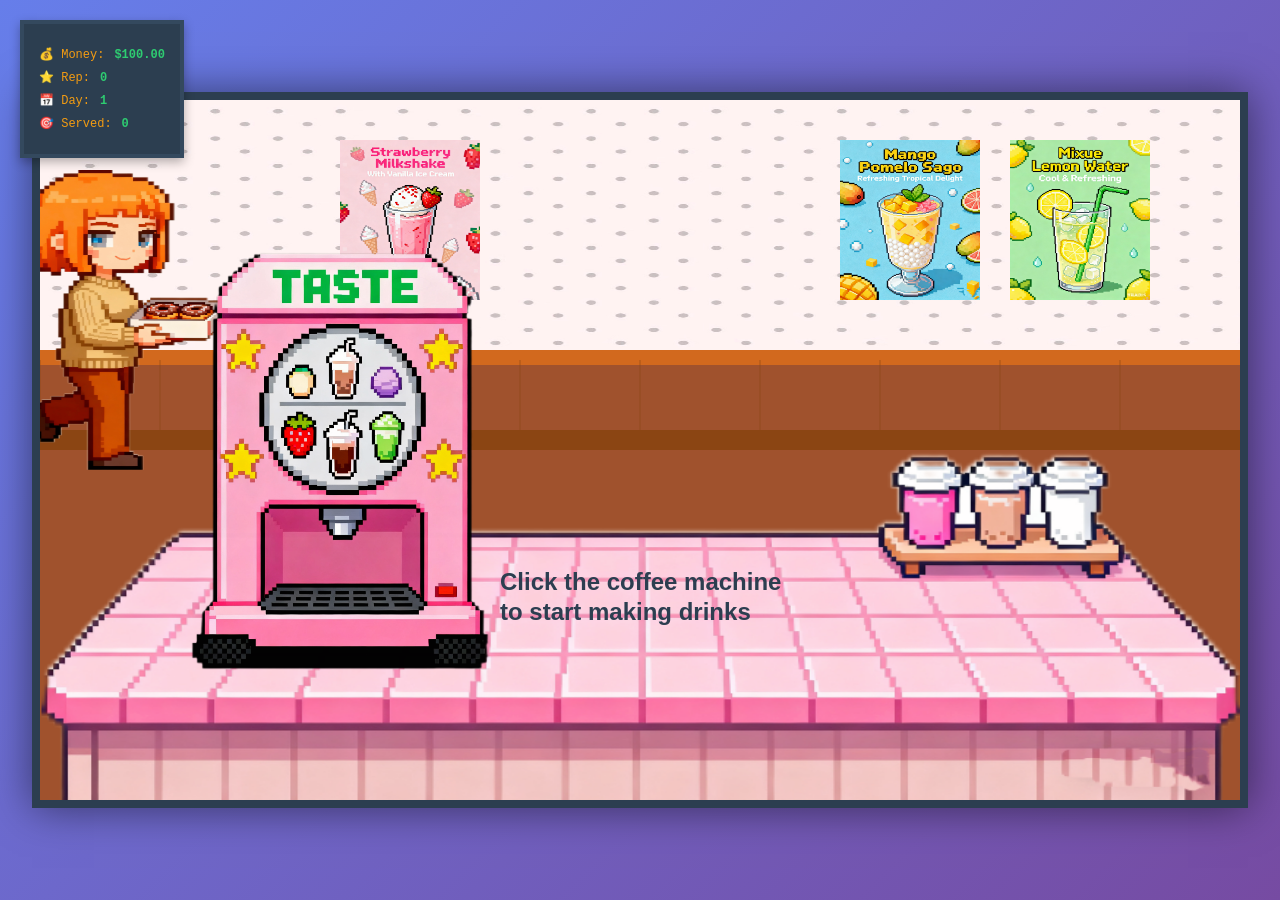
==== commit 47df6827: "Fix screen going blank after multiple ingredient clicks Fixed critical bugs causing the screen to di" ====
--- a/STANDALONE.html
+++ b/STANDALONE.html
@@ -1929,17 +1929,19 @@
 
         if (game.currentDrink.toppings.length > 0) {
             game.currentDrink.toppings.forEach((topping, i) => {
-                ctx.fillStyle = ingredientDB[topping].color;
-                ctx.fillRect(cupX + 10, layerY - i * 30, 130, 30);
+                if (ingredientDB[topping]) {
+                    ctx.fillStyle = ingredientDB[topping].color;
+                    ctx.fillRect(cupX + 10, layerY - i * 30, 130, 30);
+                }
             });
             layerY -= game.currentDrink.toppings.length * 30;
         }
-        if (game.currentDrink.milk) {
+        if (game.currentDrink.milk && ingredientDB[game.currentDrink.milk]) {
             ctx.fillStyle = ingredientDB[game.currentDrink.milk].color;
             ctx.fillRect(cupX + 10, layerY - layerHeight, 130, layerHeight);
             layerY -= layerHeight;
         }
-        if (game.currentDrink.base) {
+        if (game.currentDrink.base && ingredientDB[game.currentDrink.base]) {
             ctx.fillStyle = ingredientDB[game.currentDrink.base].color;
             ctx.fillRect(cupX + 10, layerY - layerHeight, 130, layerHeight);
         }
@@ -2126,17 +2128,19 @@
 
         if (game.currentDrink.toppings.length > 0) {
             game.currentDrink.toppings.forEach((topping, i) => {
-                ctx.fillStyle = ingredientDB[topping].color;
-                ctx.fillRect(cupX + 10, layerY - i * 30, 130, 30);
+                if (ingredientDB[topping]) {
+                    ctx.fillStyle = ingredientDB[topping].color;
+                    ctx.fillRect(cupX + 10, layerY - i * 30, 130, 30);
+                }
             });
             layerY -= game.currentDrink.toppings.length * 30;
         }
-        if (game.currentDrink.milk) {
+        if (game.currentDrink.milk && ingredientDB[game.currentDrink.milk]) {
             ctx.fillStyle = ingredientDB[game.currentDrink.milk].color;
             ctx.fillRect(cupX + 10, layerY - layerHeight, 130, layerHeight);
             layerY -= layerHeight;
         }
-        if (game.currentDrink.base) {
+        if (game.currentDrink.base && ingredientDB[game.currentDrink.base]) {
             ctx.fillStyle = ingredientDB[game.currentDrink.base].color;
             ctx.fillRect(cupX + 10, layerY - layerHeight, 130, layerHeight);
         }
@@ -2292,6 +2296,7 @@
         const clipBottom = clipTop + 660;
 
         let currentY = startY - game.ingredientScrollOffset;
+        let ingredientClicked = false; // Flag to track if an ingredient was clicked
 
         // Group ingredients by category
         const categories = {
@@ -2308,6 +2313,8 @@
             currentY += 25; // Skip category title
 
             items.forEach((ing, i) => {
+                if (ingredientClicked) return; // Skip if already clicked an ingredient
+
                 const ingX = startX + (i % 3) * spacingX;
                 const ingY = currentY + Math.floor(i / 3) * spacingY;
 
@@ -2317,6 +2324,7 @@
                 }
 
                 if (x >= ingX && x <= ingX + boxWidth && y >= ingY && y <= ingY + boxHeight) {
+                    ingredientClicked = true; // Mark that we clicked an ingredient
                     const ingData = ingredientDB[ing.id];
                     const clickedCategory = ingData.category;
                     console.log(`Clicked on ${ing.id} (category: ${clickedCategory}, type: ${ingData.type})`);
@@ -2369,6 +2377,11 @@
 
             currentY += Math.ceil(items.length / 3) * spacingY + 15;
         });
+
+        // If an ingredient was clicked, stop processing other clicks
+        if (ingredientClicked) {
+            return;
+        }
     } else if (game.mode === 'finished') {
         // Check if clicked on continue button
         if (x >= 500 && x <= 700 && y >= 590 && y <= 640) {
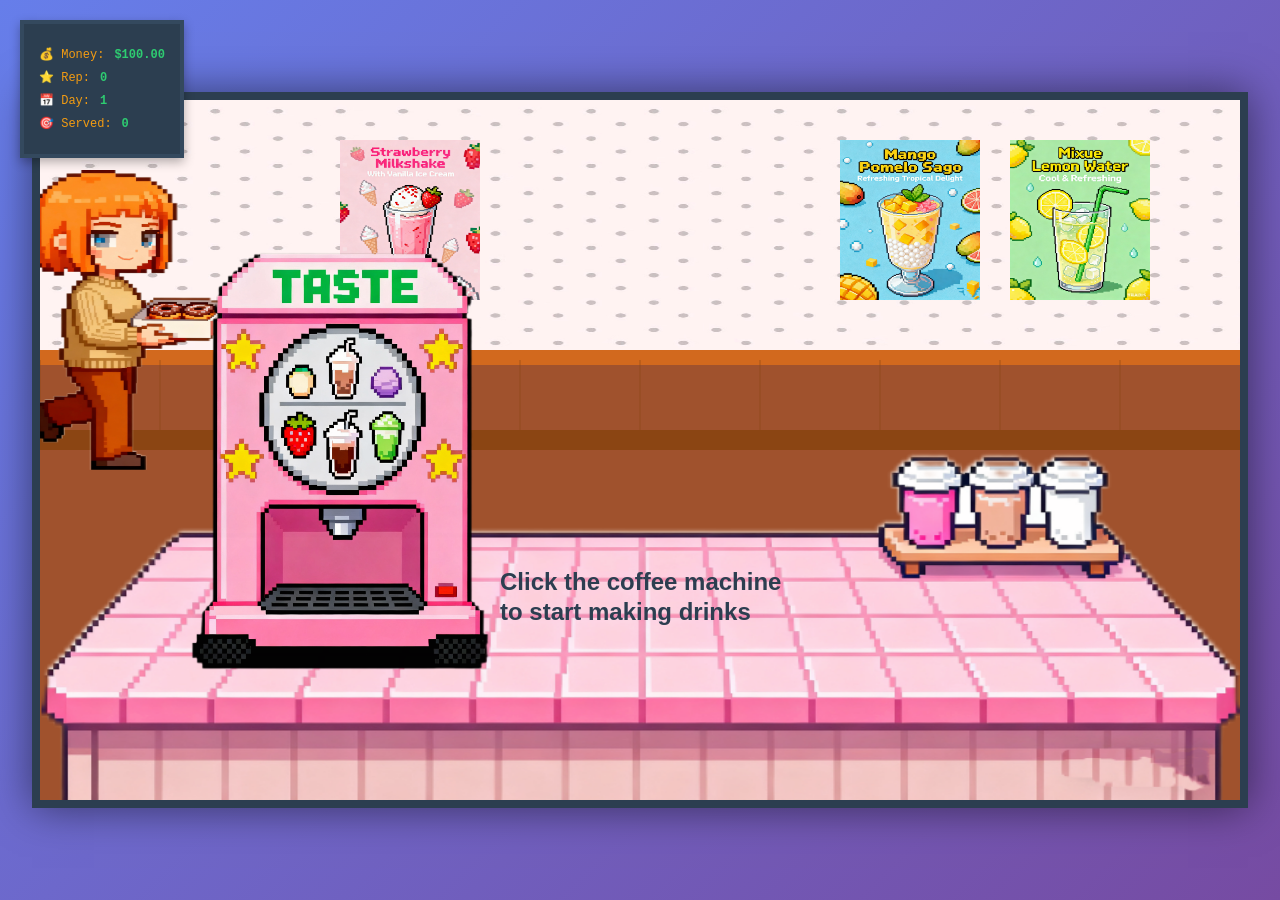
==== commit 3bbc8f12: "Fix ingredient selection to support multiple types per category Changed ingredient selection system " ====
--- a/STANDALONE.html
+++ b/STANDALONE.html
@@ -701,7 +701,8 @@
     draggedIngredient: null,
     ingredientScrollOffset: 0, // Scroll offset for ingredients in making mode
     currentSelectingCategory: null, // Track which category is currently being selected
-    tempCategorySelection: {}, // Store temporary selection for current category
+    currentSelectingType: null, // Track which type within category is being selected
+    tempCategorySelection: {}, // Store temporary selection for current category+type combination
     lastClickedIngredient: null // Track the last clicked ingredient for fallback display
 };
 
@@ -1176,12 +1177,13 @@
         return cupImages.greenTeaOnly;
     }
 
-    // Fallback: If no combination matched, show only the current category's ingredient
-    if (game.currentSelectingCategory && game.tempCategorySelection[game.currentSelectingCategory]) {
-        const currentCategoryIngredients = game.tempCategorySelection[game.currentSelectingCategory];
-        if (currentCategoryIngredients.length > 0) {
-            const currentIng = currentCategoryIngredients[0]; // Get the current category's ingredient
-            console.log(`No combination found, showing current category (${game.currentSelectingCategory}) ingredient: ${currentIng}`);
+    // Fallback: If no combination matched, show only the current category-type's ingredient
+    if (game.currentSelectingCategory && game.currentSelectingType) {
+        const categoryTypeKey = `${game.currentSelectingCategory}-${game.currentSelectingType}`;
+        const currentCategoryIngredients = game.tempCategorySelection[categoryTypeKey];
+        if (currentCategoryIngredients && currentCategoryIngredients.length > 0) {
+            const currentIng = currentCategoryIngredients[0]; // Get the current category-type's ingredient
+            console.log(`No combination found, showing current category-type (${categoryTypeKey}) ingredient: ${currentIng}`);
 
             // Map ingredient IDs to their cup images
             const singleIngredientImages = {
@@ -2260,6 +2262,7 @@
             game.mode = 'making';
             game.ingredientScrollOffset = 0; // Reset scroll when entering making mode
             game.currentSelectingCategory = null; // Reset category selection
+            game.currentSelectingType = null; // Reset type selection
             game.tempCategorySelection = {}; // Clear temp selections
             game.lastClickedIngredient = null; // Reset last clicked ingredient
             canvas.style.cursor = 'grab';
@@ -2327,45 +2330,42 @@
                     ingredientClicked = true; // Mark that we clicked an ingredient
                     const ingData = ingredientDB[ing.id];
                     const clickedCategory = ingData.category;
-                    console.log(`Clicked on ${ing.id} (category: ${clickedCategory}, type: ${ingData.type})`);
+                    const clickedType = ingData.type;
+                    const categoryTypeKey = `${clickedCategory}-${clickedType}`;
+                    console.log(`Clicked on ${ing.id} (category: ${clickedCategory}, type: ${clickedType})`);
 
                     // Track last clicked ingredient for fallback display
                     game.lastClickedIngredient = ing.id;
 
-                    // If clicking a different category, lock previous category's selection
+                    // Check if switching to a different category (not just different type in same category)
                     if (game.currentSelectingCategory && game.currentSelectingCategory !== clickedCategory) {
-                        console.log(`Switching from ${game.currentSelectingCategory} to ${clickedCategory}, locking previous selection`);
+                        console.log(`Switching from ${game.currentSelectingCategory} to ${clickedCategory}, locking previous category`);
                     }
 
-                    // Update current selecting category for ALL ingredient types
+                    // Update current selecting category and type
                     game.currentSelectingCategory = clickedCategory;
-
-                    // Handle base and milk separately (they replace, not add to toppings)
-                    if (ingData.type === 'base') {
+                    game.currentSelectingType = clickedType;
+
+                    // Store selection using category-type key to allow different types in same category
+                    game.tempCategorySelection[categoryTypeKey] = [ing.id];
+                    console.log(`Temp selection for ${categoryTypeKey}: ${ing.id}`);
+
+                    // Update game.currentDrink based on type
+                    if (clickedType === 'base') {
                         game.currentDrink.base = ing.id;
-                        // Store in temp selection for category tracking
-                        game.tempCategorySelection[clickedCategory] = [ing.id];
                         console.log(`Base set to: ${ing.id}`);
-                    } else if (ingData.type === 'milk') {
+                    } else if (clickedType === 'milk') {
                         game.currentDrink.milk = ing.id;
-                        // Store in temp selection for category tracking
-                        game.tempCategorySelection[clickedCategory] = [ing.id];
                         console.log(`Milk set to: ${ing.id}`);
                     } else {
-                        // For fruits and toppings
-                        // Replace any previous selection in this category
-                        game.tempCategorySelection[clickedCategory] = [ing.id];
-                        console.log(`Temp selection for ${clickedCategory}: ${ing.id}`);
-
-                        // Update toppings display to include all category selections
+                        // For fruits and toppings, rebuild toppings array from all selections
                         game.currentDrink.toppings = [];
-                        for (let cat in game.tempCategorySelection) {
-                            // Skip Drinks category as it contains base/milk, not toppings
-                            const catItems = game.tempCategorySelection[cat];
-                            catItems.forEach(itemId => {
+                        for (let key in game.tempCategorySelection) {
+                            const items = game.tempCategorySelection[key];
+                            items.forEach(itemId => {
                                 const itemData = ingredientDB[itemId];
                                 // Only add to toppings if it's not a base or milk
-                                if (itemData.type !== 'base' && itemData.type !== 'milk') {
+                                if (itemData && itemData.type !== 'base' && itemData.type !== 'milk') {
                                     game.currentDrink.toppings.push(itemId);
                                 }
                             });
@@ -2452,6 +2452,7 @@
 function resetDrink() {
     game.currentDrink = { base: null, milk: null, toppings: [], shaken: false };
     game.currentSelectingCategory = null;
+    game.currentSelectingType = null;
     game.tempCategorySelection = {};
     game.lastClickedIngredient = null;
     console.log('Drink reset - all selections cleared');
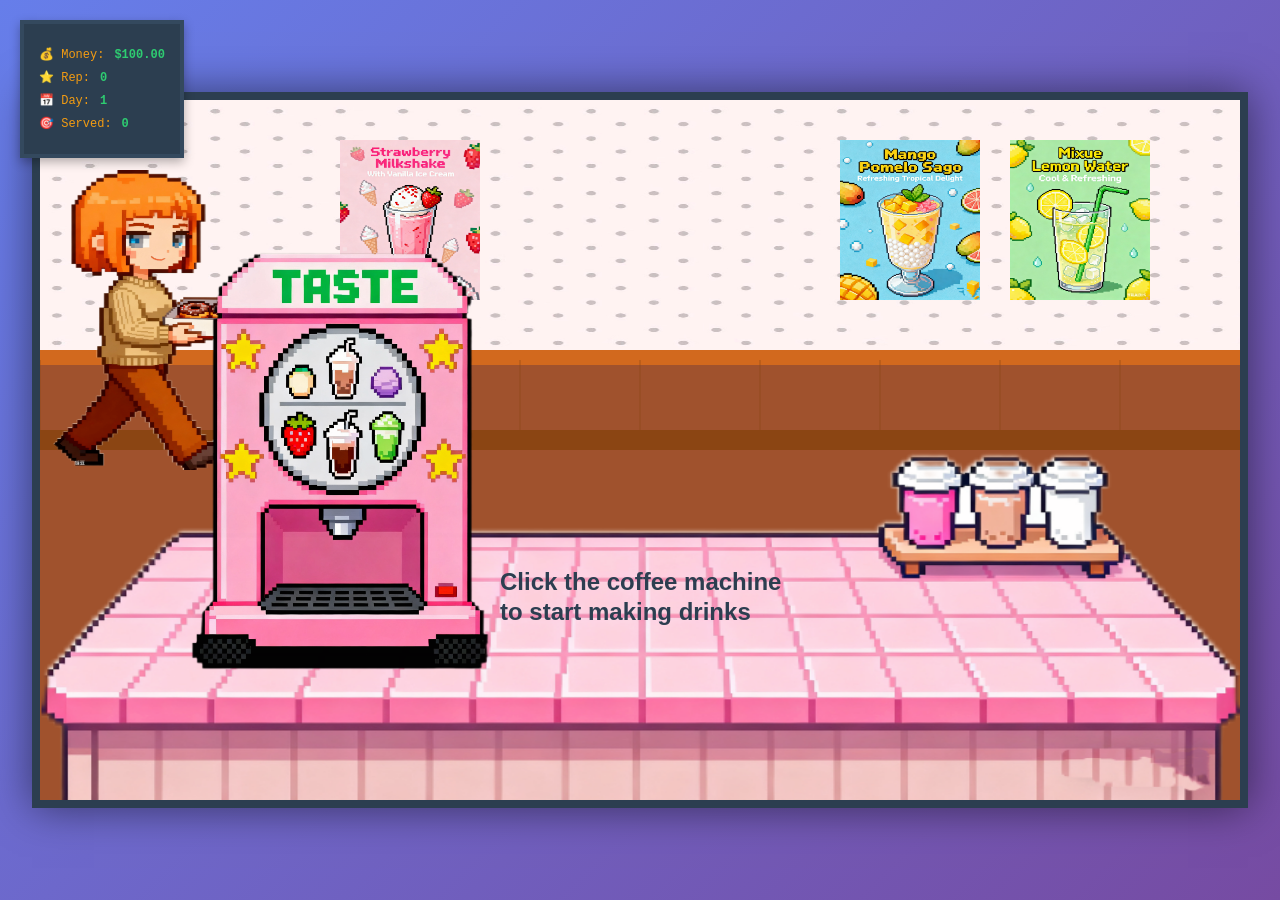
==== commit 40567e89: "Fix to allow adding ingredients when switching back to category Changed logic to distinguish between" ====
--- a/STANDALONE.html
+++ b/STANDALONE.html
@@ -2337,18 +2337,29 @@
                     // Track last clicked ingredient for fallback display
                     game.lastClickedIngredient = ing.id;
 
-                    // Check if switching to a different category (not just different type in same category)
-                    if (game.currentSelectingCategory && game.currentSelectingCategory !== clickedCategory) {
-                        console.log(`Switching from ${game.currentSelectingCategory} to ${clickedCategory}, locking previous category`);
+                    // Check if switching to a different category-type combination
+                    const currentCategoryTypeKey = game.currentSelectingCategory && game.currentSelectingType
+                        ? `${game.currentSelectingCategory}-${game.currentSelectingType}`
+                        : null;
+                    const isSwitchingCategoryType = currentCategoryTypeKey && currentCategoryTypeKey !== categoryTypeKey;
+
+                    if (isSwitchingCategoryType) {
+                        console.log(`Switching from ${currentCategoryTypeKey} to ${categoryTypeKey}`);
+                        // When switching category-type, add to the new category-type
+                        if (!game.tempCategorySelection[categoryTypeKey]) {
+                            game.tempCategorySelection[categoryTypeKey] = [];
+                        }
+                        game.tempCategorySelection[categoryTypeKey].push(ing.id);
+                    } else {
+                        // Same category-type: replace the selection
+                        game.tempCategorySelection[categoryTypeKey] = [ing.id];
                     }
 
                     // Update current selecting category and type
                     game.currentSelectingCategory = clickedCategory;
                     game.currentSelectingType = clickedType;
 
-                    // Store selection using category-type key to allow different types in same category
-                    game.tempCategorySelection[categoryTypeKey] = [ing.id];
-                    console.log(`Temp selection for ${categoryTypeKey}: ${ing.id}`);
+                    console.log(`Temp selection for ${categoryTypeKey}:`, game.tempCategorySelection[categoryTypeKey]);
 
                     // Update game.currentDrink based on type
                     if (clickedType === 'base') {
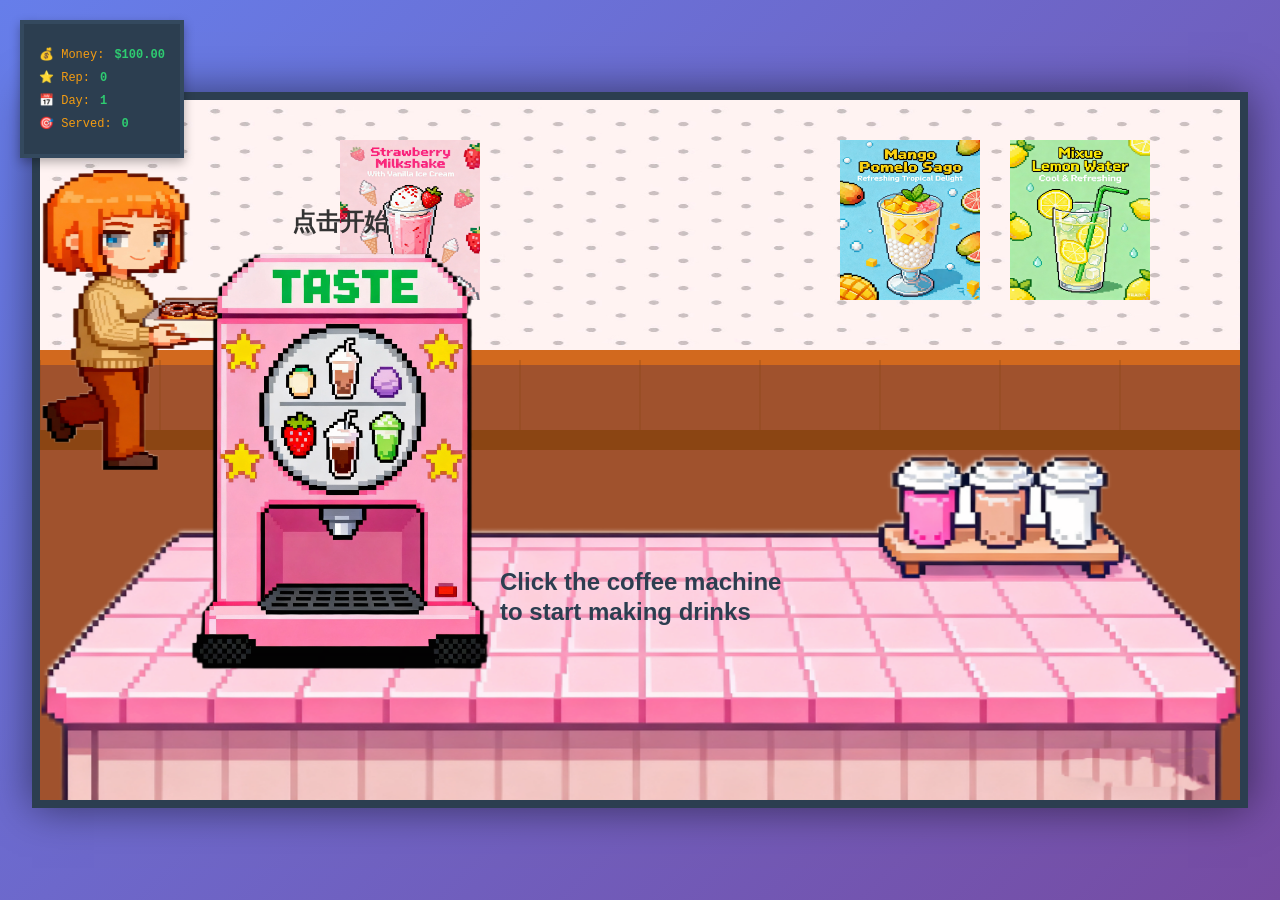
==== commit f85f649f: "Add "点击开始" text above tea machine Added "点击开始" (Click to start) text display above the tea machine: " ====
--- a/STANDALONE.html
+++ b/STANDALONE.html
@@ -1639,6 +1639,13 @@
     const width = 300; // Enlarged more
     const height = 420; // Enlarged more
 
+    // Draw "点击开始" text above the machine
+    ctx.fillStyle = '#333';
+    ctx.font = 'bold 24px Arial';
+    ctx.textAlign = 'center';
+    ctx.fillText('点击开始', x + width / 2, y - 20);
+    ctx.textAlign = 'left'; // Reset alignment
+
     if (teaMachineLoaded) {
         // Draw the tea machine image
         ctx.drawImage(teaMachineImage, x, y, width, height);
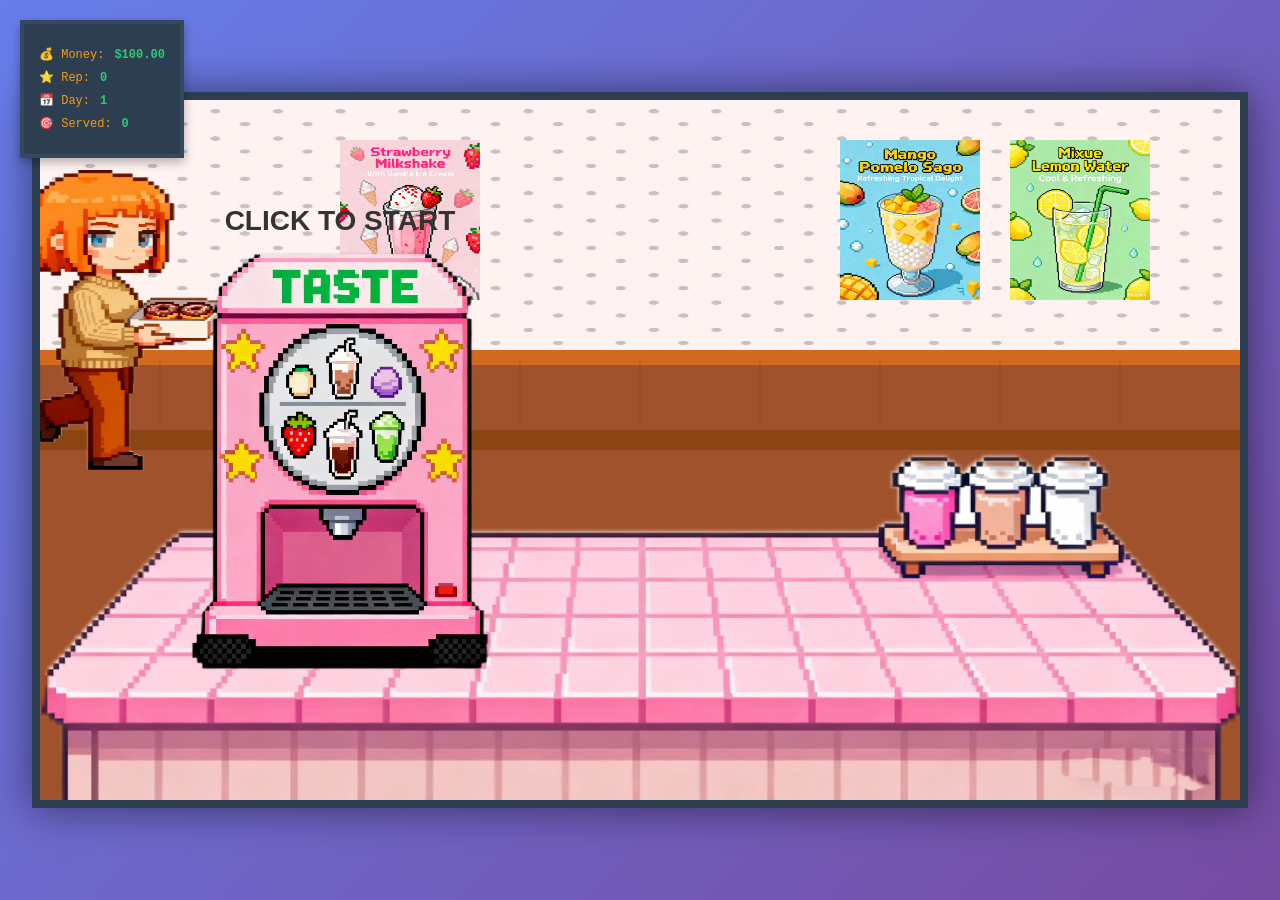
==== commit 4be70425: "Change machine prompt to English and remove desktop text Changes: 1. Changed "点击开始" to "CLICK TO STA" ====
--- a/STANDALONE.html
+++ b/STANDALONE.html
@@ -1639,11 +1639,11 @@
     const width = 300; // Enlarged more
     const height = 420; // Enlarged more
 
-    // Draw "点击开始" text above the machine
+    // Draw "CLICK TO START" text above the machine
     ctx.fillStyle = '#333';
-    ctx.font = 'bold 24px Arial';
+    ctx.font = 'bold 28px Arial';
     ctx.textAlign = 'center';
-    ctx.fillText('点击开始', x + width / 2, y - 20);
+    ctx.fillText('CLICK TO START', x + width / 2, y - 20);
     ctx.textAlign = 'left'; // Reset alignment
 
     if (teaMachineLoaded) {
@@ -1692,11 +1692,7 @@
         ctx.fillRect(x + 45, y + 150, 30, 30);
     }
 
-    // Instruction text to the right of the machine
-    ctx.fillStyle = '#2c3e50';
-    ctx.font = 'bold 24px Arial';
-    ctx.fillText('Click the coffee machine', x + width + 10, y + height - 80);
-    ctx.fillText('to start making drinks', x + width + 10, y + height - 50);
+    // Instruction text removed - now shown above machine
 }
 
 function drawCashRegister() {
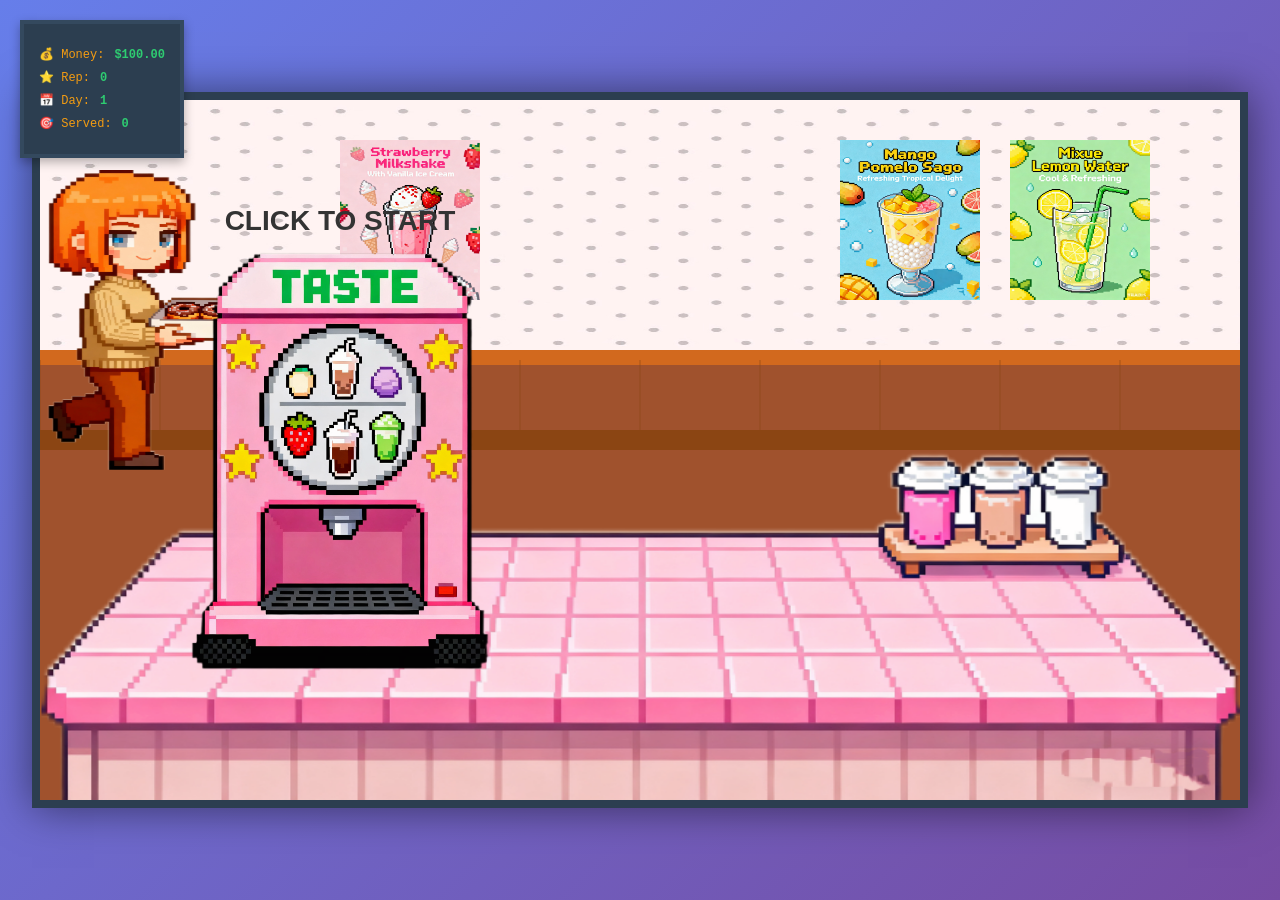
==== commit c97b6490: "Change sticky note to 便利贴1.png Changed the recipe sticky note image from 便签纸.jpg to 便利贴1.png in maki" ====
--- a/STANDALONE.html
+++ b/STANDALONE.html
@@ -267,7 +267,7 @@
 
 // Load sticky note image
 const stickyNoteImage = new Image();
-stickyNoteImage.src = '便签纸.jpg';
+stickyNoteImage.src = '便利贴1.png';
 let stickyNoteLoaded = false;
 stickyNoteImage.onload = () => {
     stickyNoteLoaded = true;
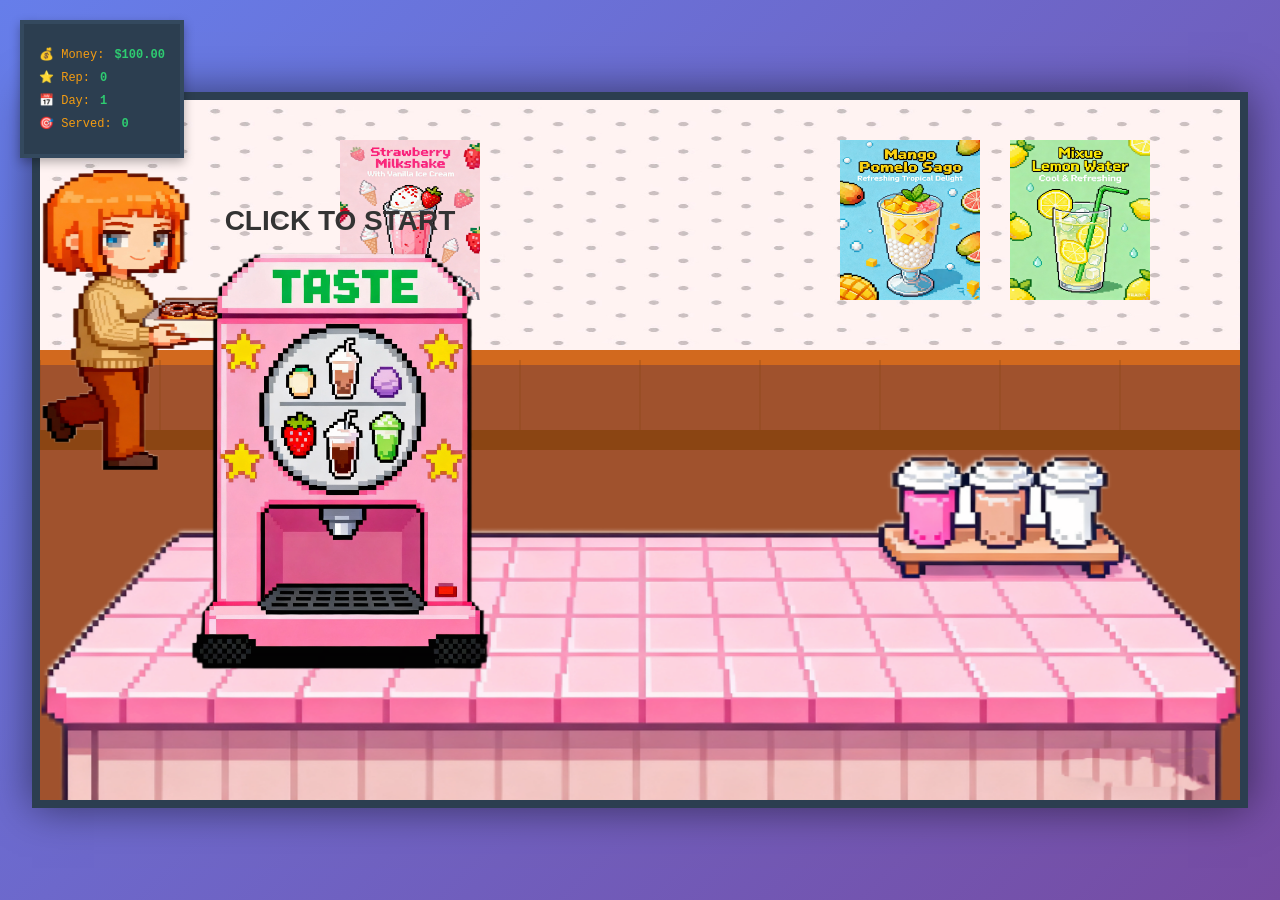
==== commit fc1252a5: "Increase recipe text sizes on sticky note Increased all text sizes on the recipe sticky note for bet" ====
--- a/STANDALONE.html
+++ b/STANDALONE.html
@@ -1882,20 +1882,20 @@
         const centerX = noteX + noteWidth / 2;
         const startY = noteY + 80;
 
-        // Recipe title (centered)
+        // Recipe title (centered) - increased from 18px to 22px
         ctx.fillStyle = '#2c3e50';
-        ctx.font = 'bold 18px Arial';
+        ctx.font = 'bold 22px Arial';
         ctx.textAlign = 'center';
         ctx.fillText('📝 Recipe', centerX, startY);
 
-        // Customer name and order (centered, black color)
-        ctx.font = 'bold 14px Arial';
+        // Customer name and order (centered, black color) - increased from 14px to 16px
+        ctx.font = 'bold 16px Arial';
         ctx.fillStyle = '#2c3e50';
         ctx.fillText(`${game.currentCustomer.name}'s order:`, centerX, startY + 35);
 
-        // Recipe content (centered)
+        // Recipe content (centered) - increased from 11px to 14px
         ctx.fillStyle = '#2c3e50';
-        ctx.font = '11px Arial';
+        ctx.font = '14px Arial';
         let recipeY = startY + 60;
         let stepNum = 1;
 
@@ -1907,14 +1907,14 @@
             order.recipe.forEach(ingredient => {
                 const ingName = ingredientDB[ingredient].name;
                 ctx.fillText(`${stepNum}. Add ${ingName.toLowerCase()}`, centerX, recipeY);
-                recipeY += 18;
+                recipeY += 20; // Increased spacing from 18 to 20
                 stepNum++;
             });
         }
 
-        // Reminder (centered)
+        // Reminder (centered) - increased from 14px to 16px
         recipeY += 10;
-        ctx.font = 'bold italic 14px Arial';
+        ctx.font = 'bold italic 16px Arial';
         ctx.fillStyle = '#666';
         ctx.fillText('Follow the order carefully!', centerX, recipeY);
 
